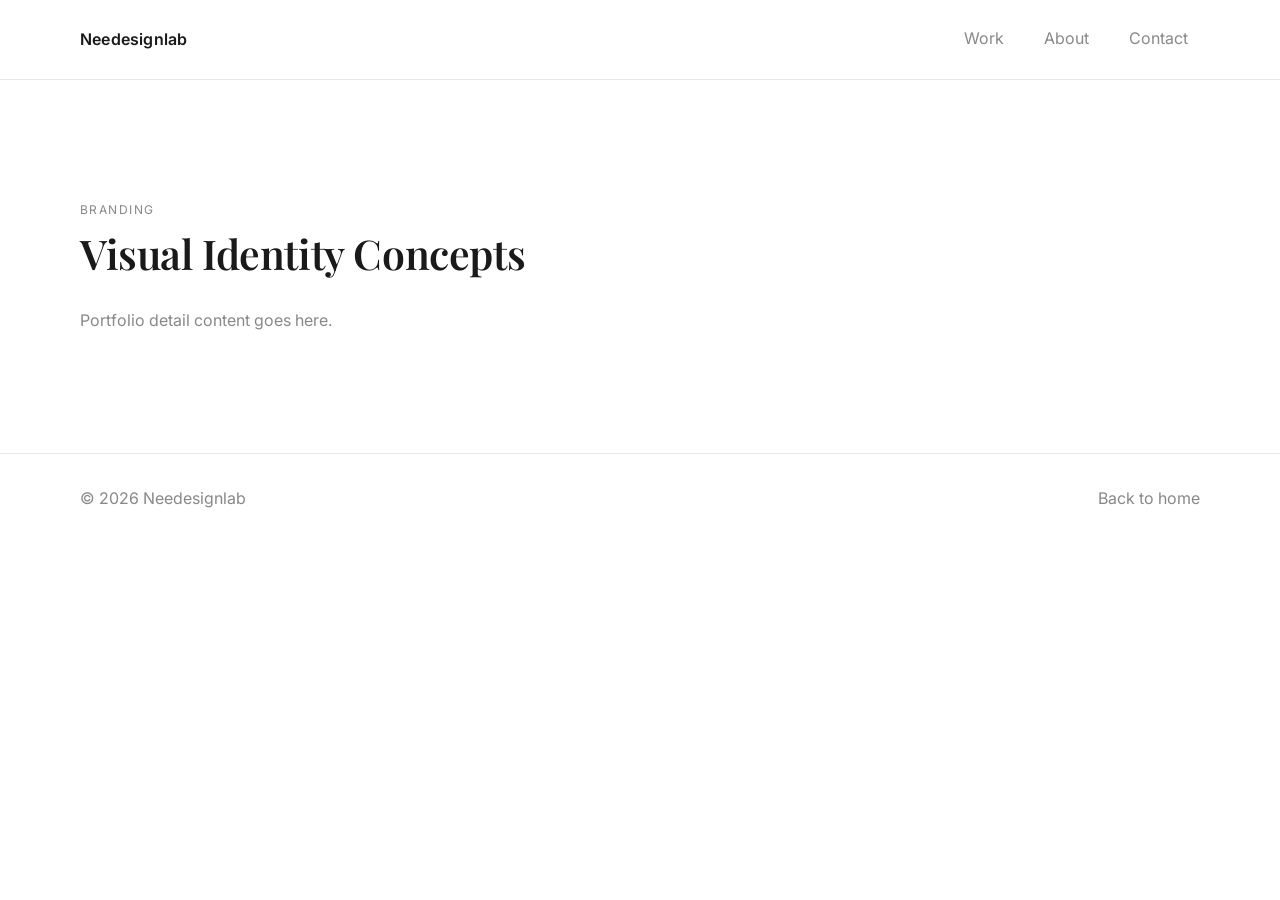
==== project-branding-1.html @ c9f84b55 "Add files via upload" ====
<!doctype html>
<html lang="en">
  <head>
    <meta charset="utf-8" />
    <meta name="viewport" content="width=device-width, initial-scale=1" />
    <title>Visual Identity Concepts — Needesignlab</title>
    <meta
      name="description"
      content="Portfolio detail — Visual Identity Concepts by Needesignlab."
    />
    <meta name="author" content="Needesignlab" />

    <meta property="og:title" content="Visual Identity Concepts — Needesignlab" />
    <meta
      property="og:description"
      content="Portfolio detail — Visual Identity Concepts by Needesignlab."
    />
    <meta property="og:type" content="website" />
    <meta property="og:image" content="assets/images/og-image.png" />

    <link rel="preconnect" href="https://fonts.googleapis.com" />
    <link rel="preconnect" href="https://fonts.gstatic.com" crossorigin />
    <link
      href="https://fonts.googleapis.com/css2?family=Inter:wght@400;500;600&family=Playfair+Display:wght@500;600;700&display=swap"
      rel="stylesheet"
    />

    <link rel="stylesheet" href="css/style.css" />
    <script src="js/main.js" defer></script>
  </head>
  <body>
    <a class="skip-link" href="#main">Skip to content</a>

    <header class="site-header" role="banner">
      <div class="container">
        <a class="brand" href="index.html#hero" aria-label="Needesignlab home"
          >Needesignlab</a
        >

        <input
          class="nav-toggle"
          type="checkbox"
          id="nav-toggle"
          aria-label="Toggle menu"
        />

        <label class="nav-toggle__btn" for="nav-toggle">
          <span class="nav-toggle__icon" aria-hidden="true"></span>
          <span class="nav-toggle__text">Menu</span>
        </label>

        <nav class="nav" aria-label="Primary">
          <a class="nav__link" href="index.html#work">Work</a>
          <a class="nav__link" href="index.html#about">About</a>
          <a class="nav__link" href="index.html#contact">Contact</a>
        </nav>
      </div>
    </header>

    <main id="main" class="site-main" role="main">
      <section class="section" aria-label="Project detail">
        <div class="container">
          <header class="section-head">
            <p class="section-head__label">Branding</p>
            <h1 class="section-head__title">Visual Identity Concepts</h1>
          </header>
          <p style="color: var(--color-muted); margin: 0">
            Portfolio detail content goes here.
          </p>
        </div>
      </section>
    </main>

    <footer class="site-footer" role="contentinfo">
      <div class="container footer__inner">
        <p class="footer__text">© <span class="footer__year">2026</span> Needesignlab</p>
        <a class="footer__link" href="index.html#hero">Back to home</a>
      </div>
    </footer>
  </body>
</html>
---- css/style.css ----
:root {
  --color-bg: #ffffff;
  --color-text: #1a1a1a;
  --color-accent: #1a1a1a;
  --color-muted: #888888;
  --color-border: #e8e8e8;

  --font-body: "Inter", system-ui, -apple-system, Segoe UI, Roboto, Helvetica, Arial,
    sans-serif;
  --font-heading: "Playfair Display", Georgia, "Times New Roman", serif;

  --radius: 14px;
  --shadow-sm: 0 1px 0 rgba(26, 26, 26, 0.05);
  --container-max: 1120px;

  --space-1: 8px;
  --space-2: 12px;
  --space-3: 16px;
  --space-4: 24px;
  --space-5: 32px;
  --space-6: 48px;
  --space-7: 72px;

  --transition: 0.25s ease;
}

/* Reset / Base */
*,
*::before,
*::after {
  box-sizing: border-box;
}

html {
  scroll-behavior: smooth;
  color-scheme: light;
}

body {
  margin: 0;
  font-family: var(--font-body);
  font-size: clamp(16px, 1.1vw, 18px);
  line-height: 1.6;
  color: var(--color-text);
  background: var(--color-bg);
  text-rendering: optimizeLegibility;
  -webkit-font-smoothing: antialiased;
  -moz-osx-font-smoothing: grayscale;
}

img,
picture,
video,
canvas,
svg {
  display: block;
  max-width: 100%;
}

input,
button,
textarea,
select {
  font: inherit;
}

.sr-only {
  position: absolute;
  width: 1px;
  height: 1px;
  padding: 0;
  margin: -1px;
  overflow: hidden;
  clip: rect(0, 0, 0, 0);
  white-space: nowrap;
  border: 0;
}

a {
  color: inherit;
  text-decoration: none;
  text-decoration-thickness: 1px;
  text-underline-offset: 3px;
}

a:hover,
a:focus-visible {
  text-decoration: underline;
}

::selection {
  background: rgba(26, 26, 26, 0.08);
}

/* Layout */
.container {
  width: min(var(--container-max), calc(100% - 2 * var(--space-4)));
  margin-inline: auto;
}

.site-main {
  padding-top: 0;
}

.section {
  padding: 80px 0;
  border-top: 1px solid var(--color-border);
  scroll-margin-top: 72px;
  opacity: 0;
  transform: translateY(10px);
  animation: sectionFade 0.8s ease forwards;
}

.section--hero {
  border-top: 0;
  min-height: calc(100svh - 72px);
  display: flex;
  align-items: center;
  background: #f0f0f0;
}

main > section:nth-of-type(1) {
  animation-delay: 0.05s;
}
main > section:nth-of-type(2) {
  animation-delay: 0.15s;
}
main > section:nth-of-type(3) {
  animation-delay: 0.25s;
}
main > section:nth-of-type(4) {
  animation-delay: 0.35s;
}

@media (min-width: 768px) {
  .section {
    padding: 120px 0;
    scroll-margin-top: 84px;
  }

  .section--hero {
    min-height: calc(100svh - 84px);
  }
}

@media (prefers-reduced-motion: reduce) {
  html {
    scroll-behavior: auto;
  }

  .section {
    opacity: 1;
    transform: none;
    animation: none;
  }

  .btn,
  .nav__link,
  .project-card,
  .work-filters__link {
    transition: none;
  }
}

/* Components */
.skip-link {
  position: absolute;
  left: -999px;
  top: 12px;
  z-index: 9999;
  padding: 10px 12px;
  border-radius: 10px;
  background: var(--color-bg);
  border: 1px solid var(--color-border);
  box-shadow: var(--shadow-sm);
}

.skip-link:focus {
  left: 12px;
}

.site-header {
  position: sticky;
  top: 0;
  z-index: 50;
  background: rgba(255, 255, 255, 0.9);
  backdrop-filter: blur(10px);
  border-bottom: 1px solid transparent;
}

.site-header::after {
  content: "";
  position: absolute;
  left: 0;
  right: 0;
  bottom: 0;
  height: 1px;
  background: var(--color-border);
  opacity: 0.15;
  pointer-events: none;
}

.site-header .container {
  display: flex;
  align-items: center;
  justify-content: space-between;
  gap: var(--space-4);
  padding: var(--space-3) 0;
}

.brand {
  font-family: var(--font-body);
  font-weight: 600;
  letter-spacing: 0.2px;
  line-height: 1;
}

.nav-toggle {
  position: absolute;
  opacity: 0;
  pointer-events: none;
}

.nav-toggle__btn {
  display: inline-flex;
  align-items: center;
  gap: 10px;
  padding: 10px 12px;
  border-radius: 999px;
  border: 1px solid var(--color-border);
  color: var(--color-text);
  background: var(--color-bg);
  transition: background-color var(--transition), transform var(--transition);
  user-select: none;
}

.nav-toggle__btn:hover,
.nav-toggle__btn:focus-visible {
  transform: translateY(-1px);
  background: rgba(26, 26, 26, 0.05);
}

.nav-toggle__text {
  font-size: 12px;
  letter-spacing: 0.12em;
  text-transform: uppercase;
  color: var(--color-muted);
}

.nav-toggle__icon {
  width: 18px;
  height: 12px;
  position: relative;
  display: inline-block;
}

.nav-toggle__icon::before,
.nav-toggle__icon::after {
  content: "";
  position: absolute;
  left: 0;
  right: 0;
  height: 1px;
  background: var(--color-text);
  transition: transform var(--transition), top var(--transition),
    bottom var(--transition);
}

.nav-toggle__icon::before {
  top: 2px;
}

.nav-toggle__icon::after {
  bottom: 2px;
}

.nav {
  display: flex;
  align-items: center;
  gap: var(--space-2);
}

.nav__link {
  display: inline-flex;
  align-items: center;
  justify-content: center;
  padding: 10px 12px;
  border-radius: 999px;
  color: var(--color-muted);
  transition: color var(--transition), background-color var(--transition);
}

.nav__link:hover,
.nav__link:focus-visible {
  color: var(--color-text);
  background: rgba(26, 26, 26, 0.05);
  text-decoration: none;
}

.btn {
  display: inline-flex;
  align-items: center;
  justify-content: center;
  padding: 12px 16px;
  border-radius: 999px;
  border: 1px solid var(--color-text);
  color: var(--color-bg);
  background: var(--color-text);
  transition: transform var(--transition), background-color var(--transition),
    color var(--transition);
  line-height: 1;
}

.btn:hover,
.btn:focus-visible {
  transform: translateY(-1px);
  background: var(--color-bg);
  color: var(--color-text);
  text-decoration: none;
}

.btn--outline {
  background: var(--color-bg);
  color: var(--color-text);
}

.btn--outline:hover,
.btn--outline:focus-visible {
  background: var(--color-text);
  color: var(--color-bg);
  transform: translateY(-1px);
}

.section-head {
  margin-bottom: var(--space-5);
}

.section-head__label {
  margin: 0 0 var(--space-2);
  font-size: 12px;
  letter-spacing: 0.12em;
  text-transform: uppercase;
  color: var(--color-muted);
}

.section-head__title {
  margin: 0;
  font-family: var(--font-heading);
  font-weight: 600;
  letter-spacing: -0.01em;
  line-height: 1.1;
  font-size: clamp(30px, 3.2vw, 44px);
}

/* Hero slider */
.hero-slider {
  width: 100%;
}

.hero-slider__viewport {
  overflow: hidden;
}

.hero-slider__track {
  display: flex;
  transition: transform 0.35s ease;
  will-change: transform;
}

.hero-slide {
  flex: 0 0 100%;
  display: grid;
  grid-template-columns: 1fr;
  gap: var(--space-5);
  align-items: center;
  padding: 24px 0;
  text-decoration: none;
}

.hero-slide:hover {
  text-decoration: none;
}

.hero-slide__content {
  display: flex;
  flex-direction: column;
  align-items: flex-start;
  gap: var(--space-3);
  max-width: 60ch;
}

.hero-slide__meta {
  margin: 0;
  font-size: 12px;
  letter-spacing: 0.12em;
  text-transform: uppercase;
  color: var(--color-muted);
}

.hero-slide__title {
  margin: 0;
  font-family: var(--font-heading);
  font-weight: 600;
  letter-spacing: -0.02em;
  line-height: 1.02;
  font-size: clamp(40px, 5vw, 64px);
  max-width: 22ch;
}

.hero-slide__subtext {
  margin: 0;
  color: var(--color-muted);
  font-size: clamp(14px, 1.6vw, 18px);
}

.hero-slide__cta {
  margin-top: 4px;
  pointer-events: none;
}

.hero-slide__media {
  width: 100%;
}

.hero-slide__img {
  width: 100%;
  height: auto;
  aspect-ratio: 16 / 10;
  object-fit: cover;
  border-radius: var(--radius);
  border: 1px solid var(--color-border);
  background: #f0f0f0;
}

.hero-slider__controls {
  display: flex;
  align-items: center;
  justify-content: flex-start;
  gap: 10px;
  margin-top: var(--space-4);
}

.hero-dots {
  display: inline-flex;
  align-items: center;
  gap: 8px;
  padding: 6px 8px;
  border-radius: 999px;
  border: 1px solid var(--color-border);
  background: rgba(255, 255, 255, 0.7);
  backdrop-filter: blur(10px);
}

.hero-dot {
  appearance: none;
  border: 0;
  padding: 0;
  width: 8px;
  height: 8px;
  border-radius: 999px;
  background: rgba(26, 26, 26, 0.25);
  transition: transform var(--transition), background-color var(--transition);
}

.hero-dot:hover,
.hero-dot:focus-visible {
  transform: scale(1.2);
  background: rgba(26, 26, 26, 0.45);
}

.hero-dot[aria-selected="true"] {
  background: rgba(26, 26, 26, 0.9);
}

.icon-btn {
  appearance: none;
  border: 1px solid var(--color-border);
  background: var(--color-bg);
  color: var(--color-text);
  border-radius: 999px;
  padding: 10px 12px;
  line-height: 1;
  transition: transform var(--transition), background-color var(--transition);
}

.icon-btn:hover,
.icon-btn:focus-visible {
  transform: translateY(-1px);
  background: rgba(26, 26, 26, 0.05);
}

.icon-btn[aria-pressed="true"] {
  border-color: rgba(26, 26, 26, 0.25);
  background: rgba(26, 26, 26, 0.05);
}

/* Article / portfolio detail scaffold */
.article {
  max-width: 760px;
}

.article__cover {
  width: 100%;
  aspect-ratio: 16 / 9;
  border-radius: var(--radius);
  background: #f0f0f0;
  border: 1px solid var(--color-border);
  margin-bottom: var(--space-5);
}

.article__title {
  margin: 0 0 var(--space-3);
  font-family: var(--font-heading);
  font-weight: 600;
  letter-spacing: -0.02em;
  line-height: 1.15;
  font-size: clamp(28px, 3vw, 36px);
}

.article__body {
  margin: 0;
  color: var(--color-text);
  font-size: clamp(16px, 1.2vw, 18px);
}

/* Other works (small cards) */
.other-works__list {
  display: flex;
  flex-direction: column;
  gap: 16px;
  overflow: visible;
}

.mini-card {
  flex: 0 0 auto;
  width: 100%;
  border: 1px solid var(--color-border);
  border-radius: 12px;
  background: var(--color-bg);
  overflow: hidden;
  transition: transform var(--transition), box-shadow var(--transition);
  color: inherit;
}

.mini-card:hover,
.mini-card:focus-visible {
  text-decoration: none;
  transform: translateY(-1px);
  box-shadow: 0 14px 30px rgba(26, 26, 26, 0.08);
}

.mini-card__thumb {
  aspect-ratio: 16 / 9;
  background: #f0f0f0;
}

.mini-card__body {
  padding: 14px 14px 16px;
}

.mini-card__category {
  margin: 0 0 8px;
  font-size: 11px;
  letter-spacing: 0.12em;
  text-transform: uppercase;
  color: var(--color-muted);
}

.mini-card__title {
  margin: 0;
  font-weight: 600;
  font-size: 14px;
  line-height: 1.25;
}

@media (min-width: 480px) {
  .other-works__list {
    flex-direction: row;
    overflow-x: auto;
    padding-bottom: 6px;
    scroll-snap-type: x mandatory;
    scrollbar-width: none;
  }

  .other-works__list::-webkit-scrollbar {
    width: 0;
    height: 0;
  }

  .mini-card {
    width: min(240px, 78vw);
    scroll-snap-align: start;
  }
}

.about {
  display: grid;
  grid-template-columns: 1fr;
  gap: var(--space-5);
}

.about__bio p {
  margin: 0;
  font-size: clamp(16px, 1.4vw, 18px);
  max-width: 60ch;
}

.tag-list {
  list-style: none;
  padding: 0;
  margin: 0;
  display: flex;
  flex-wrap: wrap;
  gap: var(--space-2);
}

.tag {
  display: inline-flex;
  align-items: center;
  padding: 8px 12px;
  border-radius: 999px;
  border: 1px solid var(--color-border);
  color: var(--color-text);
  background: var(--color-bg);
  font-size: clamp(12px, 1.2vw, 14px);
  line-height: 1;
}

.site-footer {
  border-top: 1px solid var(--color-border);
  padding: var(--space-5) 0;
}

.footer__inner {
  display: flex;
  align-items: center;
  justify-content: space-between;
  gap: var(--space-4);
}

.footer__text {
  margin: 0;
  color: var(--color-muted);
}

.footer__link {
  color: var(--color-muted);
  transition: color var(--transition);
}

.footer__link:hover,
.footer__link:focus-visible {
  color: var(--color-text);
  text-decoration: underline;
}

/* Portfolio grid scaffold (empty content for now) */
/* (work section is built below) */

@media (min-width: 768px) {
  .nav {
    gap: var(--space-3);
  }

  .about {
    grid-template-columns: 1.15fr 0.85fr;
    align-items: start;
  }

  .hero-slide {
    grid-template-columns: 1.15fr 0.85fr;
    gap: var(--space-6);
    padding: 32px 0;
  }
}

/* Work */
.work-head {
  margin-bottom: var(--space-5);
}

.work-filters {
  display: flex;
  flex-wrap: wrap;
  gap: 10px;
  align-items: center;
  margin-bottom: var(--space-5);
}

.work-filters__link {
  font-size: 12px;
  letter-spacing: 0.12em;
  text-transform: uppercase;
  color: var(--color-muted);
  border: 1px solid var(--color-border);
  padding: 10px 12px;
  border-radius: 999px;
  transition: transform var(--transition), background-color var(--transition),
    color var(--transition);
}

.work-filters__link:hover,
.work-filters__link:focus-visible {
  color: var(--color-text);
  background: rgba(26, 26, 26, 0.05);
  transform: translateY(-1px);
  text-decoration: none;
}

.work-filter-target {
  display: block;
  height: 0;
  width: 1px;
}

.work-grid {
  display: grid;
  grid-template-columns: 1fr;
  gap: 24px;
}

.project-card {
  display: block;
  border: 1px solid var(--color-border);
  border-radius: var(--radius);
  background: var(--color-bg);
  overflow: hidden;
  transition: transform var(--transition), box-shadow var(--transition);
  box-shadow: none;
  color: inherit;
}

.project-card:hover,
.project-card:focus-visible {
  text-decoration: none;
}

.project-card:hover,
.project-card:focus-within {
  transform: scale(1.02);
  box-shadow: 0 18px 40px rgba(26, 26, 26, 0.1);
}

.project-card__thumb {
  aspect-ratio: 16 / 9;
  background: #f0f0f0;
}

.project-card__body {
  padding: var(--space-4);
}

.project-card__category {
  margin: 0 0 var(--space-2);
  font-size: 12px;
  letter-spacing: 0.12em;
  text-transform: uppercase;
  color: var(--color-muted);
}

.project-card__title {
  margin: 0 0 var(--space-2);
  font-size: clamp(16px, 1.6vw, 18px);
  font-weight: 600;
}

.project-card__desc {
  margin: 0;
  color: var(--color-muted);
  font-size: clamp(12px, 1.2vw, 14px);
  display: -webkit-box;
  -webkit-line-clamp: 1;
  -webkit-box-orient: vertical;
  overflow: hidden;
}

@media (min-width: 768px) {
  .work-grid {
    grid-template-columns: repeat(2, 1fr);
  }
}

@media (min-width: 1024px) {
  .work-grid {
    grid-template-columns: repeat(3, 1fr);
  }
}

/* CSS-only filtering (default = show all) */
#work-filter-mobile:target ~ .work-grid .project-card {
  display: none;
}
#work-filter-mobile:target ~ .work-grid .project-card--mobile {
  display: block;
}

#work-filter-web:target ~ .work-grid .project-card {
  display: none;
}
#work-filter-web:target ~ .work-grid .project-card--web {
  display: block;
}

#work-filter-detail:target ~ .work-grid .project-card {
  display: none;
}
#work-filter-detail:target ~ .work-grid .project-card--detail {
  display: block;
}

#work-filter-education:target ~ .work-grid .project-card {
  display: none;
}
#work-filter-education:target ~ .work-grid .project-card--education {
  display: block;
}

/* Active filter pill styling */
#work-filter-mobile:target ~ .work-filters .work-filters__link[href="#work-filter-mobile"],
#work-filter-web:target ~ .work-filters .work-filters__link[href="#work-filter-web"],
#work-filter-detail:target
  ~ .work-filters .work-filters__link[href="#work-filter-detail"],
#work-filter-education:target
  ~ .work-filters .work-filters__link[href="#work-filter-education"] {
  color: var(--color-text);
  background: rgba(26, 26, 26, 0.05);
  border-color: rgba(26, 26, 26, 0.25);
}

#work-filter-all:target ~ .work-filters .work-filters__link[href="#work-filter-all"] {
  color: var(--color-text);
  background: rgba(26, 26, 26, 0.05);
  border-color: rgba(26, 26, 26, 0.25);
}

/* Contact */
.contact {
  text-align: center;
  display: flex;
  flex-direction: column;
  align-items: center;
  gap: var(--space-4);
}

.contact__head {
  display: grid;
  gap: var(--space-2);
  justify-items: center;
}

.contact__title {
  margin: 0;
  font-family: var(--font-heading);
  font-weight: 600;
  letter-spacing: -0.02em;
  line-height: 1.05;
  font-size: clamp(34px, 4.2vw, 56px);
}

.contact__subtext {
  margin: 0;
  color: var(--color-muted);
  font-size: clamp(14px, 1.6vw, 18px);
}

.contact__actions {
  display: grid;
  grid-template-columns: 1fr;
  gap: 12px;
  width: 100%;
  max-width: 520px;
}

@media (min-width: 480px) {
  .contact__actions {
    grid-template-columns: 1fr 1fr;
  }
}

/* Mobile nav (CSS-only hamburger) */
@media (max-width: 767px) {
  .nav {
    position: absolute;
    left: 50%;
    transform: translateX(-50%);
    top: calc(100% + 10px);
    width: min(var(--container-max), calc(100% - 2 * var(--space-4)));
    flex-direction: column;
    align-items: stretch;
    gap: 8px;
    padding: 12px;
    border: 1px solid var(--color-border);
    border-radius: var(--radius);
    background: rgba(255, 255, 255, 0.98);
    box-shadow: 0 18px 40px rgba(26, 26, 26, 0.08);
    opacity: 0;
    pointer-events: none;
    transform-origin: top;
    transition: opacity var(--transition), transform var(--transition);
  }

  .nav__link {
    justify-content: flex-start;
    padding: 12px 12px;
    border-radius: 12px;
  }

  .nav-toggle:checked ~ .nav {
    opacity: 1;
    pointer-events: auto;
    transform: translateX(-50%) translateY(0);
  }

  .nav-toggle:checked + .nav-toggle__btn .nav-toggle__icon::before {
    top: 6px;
    transform: rotate(45deg);
  }

  .nav-toggle:checked + .nav-toggle__btn .nav-toggle__icon::after {
    bottom: 5px;
    transform: rotate(-45deg);
  }
}

@media (max-width: 479px) {
  .hero-slider__controls {
    justify-content: space-between;
  }
}

@media (min-width: 768px) {
  .nav-toggle__btn {
    display: none;
  }
}

/* Scroll-driven header accent (supported browsers only) */
@supports (animation-timeline: scroll()) {
  .site-header::after {
    opacity: 0;
    animation: headerLine 1s linear both;
    animation-timeline: scroll();
    animation-range: 0 120px;
  }
}

@keyframes headerLine {
  from {
    opacity: 0;
  }
  to {
    opacity: 1;
  }
}

@keyframes sectionFade {
  from {
    opacity: 0;
    transform: translateY(10px);
  }
  to {
    opacity: 1;
    transform: translateY(0);
  }
}
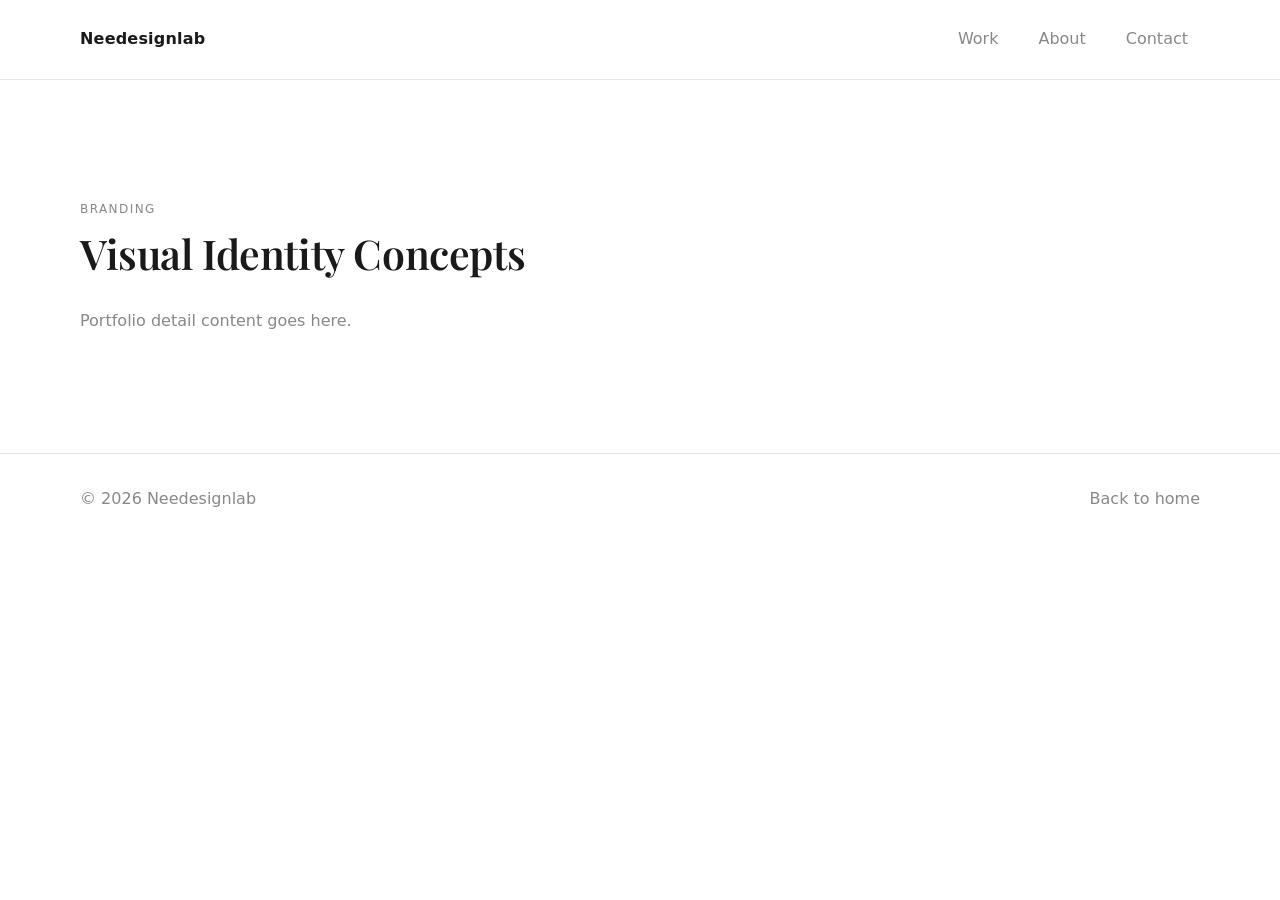
==== commit f1db124f: "폰트 바꿈" ====
--- a/project-branding-1.html
+++ b/project-branding-1.html
@@ -1,81 +1,52 @@
-<!doctype html>
-<html lang="en">
-  <head>
-    <meta charset="utf-8" />
-    <meta name="viewport" content="width=device-width, initial-scale=1" />
-    <title>Visual Identity Concepts — Needesignlab</title>
-    <meta
-      name="description"
-      content="Portfolio detail — Visual Identity Concepts by Needesignlab."
-    />
-    <meta name="author" content="Needesignlab" />
-
-    <meta property="og:title" content="Visual Identity Concepts — Needesignlab" />
-    <meta
-      property="og:description"
-      content="Portfolio detail — Visual Identity Concepts by Needesignlab."
-    />
-    <meta property="og:type" content="website" />
-    <meta property="og:image" content="assets/images/og-image.png" />
-
-    <link rel="preconnect" href="https://fonts.googleapis.com" />
-    <link rel="preconnect" href="https://fonts.gstatic.com" crossorigin />
-    <link
-      href="https://fonts.googleapis.com/css2?family=Inter:wght@400;500;600&family=Playfair+Display:wght@500;600;700&display=swap"
-      rel="stylesheet"
-    />
-
-    <link rel="stylesheet" href="css/style.css" />
-    <script src="js/main.js" defer></script>
-  </head>
-  <body>
-    <a class="skip-link" href="#main">Skip to content</a>
-
-    <header class="site-header" role="banner">
-      <div class="container">
-        <a class="brand" href="index.html#hero" aria-label="Needesignlab home"
-          >Needesignlab</a
-        >
-
-        <input
-          class="nav-toggle"
-          type="checkbox"
-          id="nav-toggle"
-          aria-label="Toggle menu"
-        />
-
-        <label class="nav-toggle__btn" for="nav-toggle">
-          <span class="nav-toggle__icon" aria-hidden="true"></span>
-          <span class="nav-toggle__text">Menu</span>
-        </label>
-
-        <nav class="nav" aria-label="Primary">
-          <a class="nav__link" href="index.html#work">Work</a>
-          <a class="nav__link" href="index.html#about">About</a>
-          <a class="nav__link" href="index.html#contact">Contact</a>
-        </nav>
-      </div>
-    </header>
-
-    <main id="main" class="site-main" role="main">
-      <section class="section" aria-label="Project detail">
-        <div class="container">
-          <header class="section-head">
-            <p class="section-head__label">Branding</p>
-            <h1 class="section-head__title">Visual Identity Concepts</h1>
-          </header>
-          <p style="color: var(--color-muted); margin: 0">
-            Portfolio detail content goes here.
-          </p>
-        </div>
-      </section>
-    </main>
-
-    <footer class="site-footer" role="contentinfo">
-      <div class="container footer__inner">
-        <p class="footer__text">© <span class="footer__year">2026</span> Needesignlab</p>
-        <a class="footer__link" href="index.html#hero">Back to home</a>
-      </div>
-    </footer>
-  </body>
-</html>
+<!doctype html>
+<html lang="ko">
+  <head>
+    <meta charset="utf-8" />
+    <meta name="viewport" content="width=device-width, initial-scale=1" />
+    <title>Visual Identity Concepts — Needesignlab</title>
+    <meta
+      name="description"
+      content="Portfolio detail — Visual Identity Concepts by Needesignlab."
+    />
+    <meta name="author" content="Needesignlab" />
+
+    <meta property="og:title" content="Visual Identity Concepts — Needesignlab" />
+    <meta
+      property="og:description"
+      content="Portfolio detail — Visual Identity Concepts by Needesignlab."
+    />
+    <meta property="og:type" content="website" />
+    <meta property="og:image" content="assets/images/og-image.png" />
+
+    <link rel="preconnect" href="https://fonts.googleapis.com" />
+    <link rel="preconnect" href="https://fonts.gstatic.com" crossorigin />
+    <link
+      href="https://fonts.googleapis.com/css2?family=Inter:wght@400;500;600&family=Playfair+Display:wght@500;600;700&display=swap"
+      rel="stylesheet"
+    />
+
+    <link rel="stylesheet" href="css/style.css" />
+    <script src="js/main.js?v=20260409" defer></script>
+  </head>
+  <body>
+    <a class="skip-link" href="#main">Skip to content</a>
+
+    <header class="site-header" role="banner"></header>
+
+    <main id="main" class="site-main" role="main">
+      <section class="section" aria-label="Project detail">
+        <div class="container">
+          <header class="section-head">
+            <p class="section-head__label">Branding</p>
+            <h1 class="section-head__title">Visual Identity Concepts</h1>
+          </header>
+          <p style="color: var(--color-muted); margin: 0">
+            Portfolio detail content goes here.
+          </p>
+        </div>
+      </section>
+    </main>
+
+    <footer class="site-footer" role="contentinfo"></footer>
+  </body>
+</html>
--- a/css/style.css
+++ b/css/style.css
@@ -1,965 +1,1034 @@
-:root {
-  --color-bg: #ffffff;
-  --color-text: #1a1a1a;
-  --color-accent: #1a1a1a;
-  --color-muted: #888888;
-  --color-border: #e8e8e8;
-
-  --font-body: "Inter", system-ui, -apple-system, Segoe UI, Roboto, Helvetica, Arial,
-    sans-serif;
-  --font-heading: "Playfair Display", Georgia, "Times New Roman", serif;
-
-  --radius: 14px;
-  --shadow-sm: 0 1px 0 rgba(26, 26, 26, 0.05);
-  --container-max: 1120px;
-
-  --space-1: 8px;
-  --space-2: 12px;
-  --space-3: 16px;
-  --space-4: 24px;
-  --space-5: 32px;
-  --space-6: 48px;
-  --space-7: 72px;
-
-  --transition: 0.25s ease;
-}
-
-/* Reset / Base */
-*,
-*::before,
-*::after {
-  box-sizing: border-box;
-}
-
-html {
-  scroll-behavior: smooth;
-  color-scheme: light;
-}
-
-body {
-  margin: 0;
-  font-family: var(--font-body);
-  font-size: clamp(16px, 1.1vw, 18px);
-  line-height: 1.6;
-  color: var(--color-text);
-  background: var(--color-bg);
-  text-rendering: optimizeLegibility;
-  -webkit-font-smoothing: antialiased;
-  -moz-osx-font-smoothing: grayscale;
-}
-
-img,
-picture,
-video,
-canvas,
-svg {
-  display: block;
-  max-width: 100%;
-}
-
-input,
-button,
-textarea,
-select {
-  font: inherit;
-}
-
-.sr-only {
-  position: absolute;
-  width: 1px;
-  height: 1px;
-  padding: 0;
-  margin: -1px;
-  overflow: hidden;
-  clip: rect(0, 0, 0, 0);
-  white-space: nowrap;
-  border: 0;
-}
-
-a {
-  color: inherit;
-  text-decoration: none;
-  text-decoration-thickness: 1px;
-  text-underline-offset: 3px;
-}
-
-a:hover,
-a:focus-visible {
-  text-decoration: underline;
-}
-
-::selection {
-  background: rgba(26, 26, 26, 0.08);
-}
-
-/* Layout */
-.container {
-  width: min(var(--container-max), calc(100% - 2 * var(--space-4)));
-  margin-inline: auto;
-}
-
-.site-main {
-  padding-top: 0;
-}
-
-.section {
-  padding: 80px 0;
-  border-top: 1px solid var(--color-border);
-  scroll-margin-top: 72px;
-  opacity: 0;
-  transform: translateY(10px);
-  animation: sectionFade 0.8s ease forwards;
-}
-
-.section--hero {
-  border-top: 0;
-  min-height: calc(100svh - 72px);
-  display: flex;
-  align-items: center;
-  background: #f0f0f0;
-}
-
-main > section:nth-of-type(1) {
-  animation-delay: 0.05s;
-}
-main > section:nth-of-type(2) {
-  animation-delay: 0.15s;
-}
-main > section:nth-of-type(3) {
-  animation-delay: 0.25s;
-}
-main > section:nth-of-type(4) {
-  animation-delay: 0.35s;
-}
-
-@media (min-width: 768px) {
-  .section {
-    padding: 120px 0;
-    scroll-margin-top: 84px;
-  }
-
-  .section--hero {
-    min-height: calc(100svh - 84px);
-  }
-}
-
-@media (prefers-reduced-motion: reduce) {
-  html {
-    scroll-behavior: auto;
-  }
-
-  .section {
-    opacity: 1;
-    transform: none;
-    animation: none;
-  }
-
-  .btn,
-  .nav__link,
-  .project-card,
-  .work-filters__link {
-    transition: none;
-  }
-}
-
-/* Components */
-.skip-link {
-  position: absolute;
-  left: -999px;
-  top: 12px;
-  z-index: 9999;
-  padding: 10px 12px;
-  border-radius: 10px;
-  background: var(--color-bg);
-  border: 1px solid var(--color-border);
-  box-shadow: var(--shadow-sm);
-}
-
-.skip-link:focus {
-  left: 12px;
-}
-
-.site-header {
-  position: sticky;
-  top: 0;
-  z-index: 50;
-  background: rgba(255, 255, 255, 0.9);
-  backdrop-filter: blur(10px);
-  border-bottom: 1px solid transparent;
-}
-
-.site-header::after {
-  content: "";
-  position: absolute;
-  left: 0;
-  right: 0;
-  bottom: 0;
-  height: 1px;
-  background: var(--color-border);
-  opacity: 0.15;
-  pointer-events: none;
-}
-
-.site-header .container {
-  display: flex;
-  align-items: center;
-  justify-content: space-between;
-  gap: var(--space-4);
-  padding: var(--space-3) 0;
-}
-
-.brand {
-  font-family: var(--font-body);
-  font-weight: 600;
-  letter-spacing: 0.2px;
-  line-height: 1;
-}
-
-.nav-toggle {
-  position: absolute;
-  opacity: 0;
-  pointer-events: none;
-}
-
-.nav-toggle__btn {
-  display: inline-flex;
-  align-items: center;
-  gap: 10px;
-  padding: 10px 12px;
-  border-radius: 999px;
-  border: 1px solid var(--color-border);
-  color: var(--color-text);
-  background: var(--color-bg);
-  transition: background-color var(--transition), transform var(--transition);
-  user-select: none;
-}
-
-.nav-toggle__btn:hover,
-.nav-toggle__btn:focus-visible {
-  transform: translateY(-1px);
-  background: rgba(26, 26, 26, 0.05);
-}
-
-.nav-toggle__text {
-  font-size: 12px;
-  letter-spacing: 0.12em;
-  text-transform: uppercase;
-  color: var(--color-muted);
-}
-
-.nav-toggle__icon {
-  width: 18px;
-  height: 12px;
-  position: relative;
-  display: inline-block;
-}
-
-.nav-toggle__icon::before,
-.nav-toggle__icon::after {
-  content: "";
-  position: absolute;
-  left: 0;
-  right: 0;
-  height: 1px;
-  background: var(--color-text);
-  transition: transform var(--transition), top var(--transition),
-    bottom var(--transition);
-}
-
-.nav-toggle__icon::before {
-  top: 2px;
-}
-
-.nav-toggle__icon::after {
-  bottom: 2px;
-}
-
-.nav {
-  display: flex;
-  align-items: center;
-  gap: var(--space-2);
-}
-
-.nav__link {
-  display: inline-flex;
-  align-items: center;
-  justify-content: center;
-  padding: 10px 12px;
-  border-radius: 999px;
-  color: var(--color-muted);
-  transition: color var(--transition), background-color var(--transition);
-}
-
-.nav__link:hover,
-.nav__link:focus-visible {
-  color: var(--color-text);
-  background: rgba(26, 26, 26, 0.05);
-  text-decoration: none;
-}
-
-.btn {
-  display: inline-flex;
-  align-items: center;
-  justify-content: center;
-  padding: 12px 16px;
-  border-radius: 999px;
-  border: 1px solid var(--color-text);
-  color: var(--color-bg);
-  background: var(--color-text);
-  transition: transform var(--transition), background-color var(--transition),
-    color var(--transition);
-  line-height: 1;
-}
-
-.btn:hover,
-.btn:focus-visible {
-  transform: translateY(-1px);
-  background: var(--color-bg);
-  color: var(--color-text);
-  text-decoration: none;
-}
-
-.btn--outline {
-  background: var(--color-bg);
-  color: var(--color-text);
-}
-
-.btn--outline:hover,
-.btn--outline:focus-visible {
-  background: var(--color-text);
-  color: var(--color-bg);
-  transform: translateY(-1px);
-}
-
-.section-head {
-  margin-bottom: var(--space-5);
-}
-
-.section-head__label {
-  margin: 0 0 var(--space-2);
-  font-size: 12px;
-  letter-spacing: 0.12em;
-  text-transform: uppercase;
-  color: var(--color-muted);
-}
-
-.section-head__title {
-  margin: 0;
-  font-family: var(--font-heading);
-  font-weight: 600;
-  letter-spacing: -0.01em;
-  line-height: 1.1;
-  font-size: clamp(30px, 3.2vw, 44px);
-}
-
-/* Hero slider */
-.hero-slider {
-  width: 100%;
-}
-
-.hero-slider__viewport {
-  overflow: hidden;
-}
-
-.hero-slider__track {
-  display: flex;
-  transition: transform 0.35s ease;
-  will-change: transform;
-}
-
-.hero-slide {
-  flex: 0 0 100%;
-  display: grid;
-  grid-template-columns: 1fr;
-  gap: var(--space-5);
-  align-items: center;
-  padding: 24px 0;
-  text-decoration: none;
-}
-
-.hero-slide:hover {
-  text-decoration: none;
-}
-
-.hero-slide__content {
-  display: flex;
-  flex-direction: column;
-  align-items: flex-start;
-  gap: var(--space-3);
-  max-width: 60ch;
-}
-
-.hero-slide__meta {
-  margin: 0;
-  font-size: 12px;
-  letter-spacing: 0.12em;
-  text-transform: uppercase;
-  color: var(--color-muted);
-}
-
-.hero-slide__title {
-  margin: 0;
-  font-family: var(--font-heading);
-  font-weight: 600;
-  letter-spacing: -0.02em;
-  line-height: 1.02;
-  font-size: clamp(40px, 5vw, 64px);
-  max-width: 22ch;
-}
-
-.hero-slide__subtext {
-  margin: 0;
-  color: var(--color-muted);
-  font-size: clamp(14px, 1.6vw, 18px);
-}
-
-.hero-slide__cta {
-  margin-top: 4px;
-  pointer-events: none;
-}
-
-.hero-slide__media {
-  width: 100%;
-}
-
-.hero-slide__img {
-  width: 100%;
-  height: auto;
-  aspect-ratio: 16 / 10;
-  object-fit: cover;
-  border-radius: var(--radius);
-  border: 1px solid var(--color-border);
-  background: #f0f0f0;
-}
-
-.hero-slider__controls {
-  display: flex;
-  align-items: center;
-  justify-content: flex-start;
-  gap: 10px;
-  margin-top: var(--space-4);
-}
-
-.hero-dots {
-  display: inline-flex;
-  align-items: center;
-  gap: 8px;
-  padding: 6px 8px;
-  border-radius: 999px;
-  border: 1px solid var(--color-border);
-  background: rgba(255, 255, 255, 0.7);
-  backdrop-filter: blur(10px);
-}
-
-.hero-dot {
-  appearance: none;
-  border: 0;
-  padding: 0;
-  width: 8px;
-  height: 8px;
-  border-radius: 999px;
-  background: rgba(26, 26, 26, 0.25);
-  transition: transform var(--transition), background-color var(--transition);
-}
-
-.hero-dot:hover,
-.hero-dot:focus-visible {
-  transform: scale(1.2);
-  background: rgba(26, 26, 26, 0.45);
-}
-
-.hero-dot[aria-selected="true"] {
-  background: rgba(26, 26, 26, 0.9);
-}
-
-.icon-btn {
-  appearance: none;
-  border: 1px solid var(--color-border);
-  background: var(--color-bg);
-  color: var(--color-text);
-  border-radius: 999px;
-  padding: 10px 12px;
-  line-height: 1;
-  transition: transform var(--transition), background-color var(--transition);
-}
-
-.icon-btn:hover,
-.icon-btn:focus-visible {
-  transform: translateY(-1px);
-  background: rgba(26, 26, 26, 0.05);
-}
-
-.icon-btn[aria-pressed="true"] {
-  border-color: rgba(26, 26, 26, 0.25);
-  background: rgba(26, 26, 26, 0.05);
-}
-
-/* Article / portfolio detail scaffold */
-.article {
-  max-width: 760px;
-}
-
-.article__cover {
-  width: 100%;
-  aspect-ratio: 16 / 9;
-  border-radius: var(--radius);
-  background: #f0f0f0;
-  border: 1px solid var(--color-border);
-  margin-bottom: var(--space-5);
-}
-
-.article__title {
-  margin: 0 0 var(--space-3);
-  font-family: var(--font-heading);
-  font-weight: 600;
-  letter-spacing: -0.02em;
-  line-height: 1.15;
-  font-size: clamp(28px, 3vw, 36px);
-}
-
-.article__body {
-  margin: 0;
-  color: var(--color-text);
-  font-size: clamp(16px, 1.2vw, 18px);
-}
-
-/* Other works (small cards) */
-.other-works__list {
-  display: flex;
-  flex-direction: column;
-  gap: 16px;
-  overflow: visible;
-}
-
-.mini-card {
-  flex: 0 0 auto;
-  width: 100%;
-  border: 1px solid var(--color-border);
-  border-radius: 12px;
-  background: var(--color-bg);
-  overflow: hidden;
-  transition: transform var(--transition), box-shadow var(--transition);
-  color: inherit;
-}
-
-.mini-card:hover,
-.mini-card:focus-visible {
-  text-decoration: none;
-  transform: translateY(-1px);
-  box-shadow: 0 14px 30px rgba(26, 26, 26, 0.08);
-}
-
-.mini-card__thumb {
-  aspect-ratio: 16 / 9;
-  background: #f0f0f0;
-}
-
-.mini-card__body {
-  padding: 14px 14px 16px;
-}
-
-.mini-card__category {
-  margin: 0 0 8px;
-  font-size: 11px;
-  letter-spacing: 0.12em;
-  text-transform: uppercase;
-  color: var(--color-muted);
-}
-
-.mini-card__title {
-  margin: 0;
-  font-weight: 600;
-  font-size: 14px;
-  line-height: 1.25;
-}
-
-@media (min-width: 480px) {
-  .other-works__list {
-    flex-direction: row;
-    overflow-x: auto;
-    padding-bottom: 6px;
-    scroll-snap-type: x mandatory;
-    scrollbar-width: none;
-  }
-
-  .other-works__list::-webkit-scrollbar {
-    width: 0;
-    height: 0;
-  }
-
-  .mini-card {
-    width: min(240px, 78vw);
-    scroll-snap-align: start;
-  }
-}
-
-.about {
-  display: grid;
-  grid-template-columns: 1fr;
-  gap: var(--space-5);
-}
-
-.about__bio p {
-  margin: 0;
-  font-size: clamp(16px, 1.4vw, 18px);
-  max-width: 60ch;
-}
-
-.tag-list {
-  list-style: none;
-  padding: 0;
-  margin: 0;
-  display: flex;
-  flex-wrap: wrap;
-  gap: var(--space-2);
-}
-
-.tag {
-  display: inline-flex;
-  align-items: center;
-  padding: 8px 12px;
-  border-radius: 999px;
-  border: 1px solid var(--color-border);
-  color: var(--color-text);
-  background: var(--color-bg);
-  font-size: clamp(12px, 1.2vw, 14px);
-  line-height: 1;
-}
-
-.site-footer {
-  border-top: 1px solid var(--color-border);
-  padding: var(--space-5) 0;
-}
-
-.footer__inner {
-  display: flex;
-  align-items: center;
-  justify-content: space-between;
-  gap: var(--space-4);
-}
-
-.footer__text {
-  margin: 0;
-  color: var(--color-muted);
-}
-
-.footer__link {
-  color: var(--color-muted);
-  transition: color var(--transition);
-}
-
-.footer__link:hover,
-.footer__link:focus-visible {
-  color: var(--color-text);
-  text-decoration: underline;
-}
-
-/* Portfolio grid scaffold (empty content for now) */
-/* (work section is built below) */
-
-@media (min-width: 768px) {
-  .nav {
-    gap: var(--space-3);
-  }
-
-  .about {
-    grid-template-columns: 1.15fr 0.85fr;
-    align-items: start;
-  }
-
-  .hero-slide {
-    grid-template-columns: 1.15fr 0.85fr;
-    gap: var(--space-6);
-    padding: 32px 0;
-  }
-}
-
-/* Work */
-.work-head {
-  margin-bottom: var(--space-5);
-}
-
-.work-filters {
-  display: flex;
-  flex-wrap: wrap;
-  gap: 10px;
-  align-items: center;
-  margin-bottom: var(--space-5);
-}
-
-.work-filters__link {
-  font-size: 12px;
-  letter-spacing: 0.12em;
-  text-transform: uppercase;
-  color: var(--color-muted);
-  border: 1px solid var(--color-border);
-  padding: 10px 12px;
-  border-radius: 999px;
-  transition: transform var(--transition), background-color var(--transition),
-    color var(--transition);
-}
-
-.work-filters__link:hover,
-.work-filters__link:focus-visible {
-  color: var(--color-text);
-  background: rgba(26, 26, 26, 0.05);
-  transform: translateY(-1px);
-  text-decoration: none;
-}
-
-.work-filter-target {
-  display: block;
-  height: 0;
-  width: 1px;
-}
-
-.work-grid {
-  display: grid;
-  grid-template-columns: 1fr;
-  gap: 24px;
-}
-
-.project-card {
-  display: block;
-  border: 1px solid var(--color-border);
-  border-radius: var(--radius);
-  background: var(--color-bg);
-  overflow: hidden;
-  transition: transform var(--transition), box-shadow var(--transition);
-  box-shadow: none;
-  color: inherit;
-}
-
-.project-card:hover,
-.project-card:focus-visible {
-  text-decoration: none;
-}
-
-.project-card:hover,
-.project-card:focus-within {
-  transform: scale(1.02);
-  box-shadow: 0 18px 40px rgba(26, 26, 26, 0.1);
-}
-
-.project-card__thumb {
-  aspect-ratio: 16 / 9;
-  background: #f0f0f0;
-}
-
-.project-card__body {
-  padding: var(--space-4);
-}
-
-.project-card__category {
-  margin: 0 0 var(--space-2);
-  font-size: 12px;
-  letter-spacing: 0.12em;
-  text-transform: uppercase;
-  color: var(--color-muted);
-}
-
-.project-card__title {
-  margin: 0 0 var(--space-2);
-  font-size: clamp(16px, 1.6vw, 18px);
-  font-weight: 600;
-}
-
-.project-card__desc {
-  margin: 0;
-  color: var(--color-muted);
-  font-size: clamp(12px, 1.2vw, 14px);
-  display: -webkit-box;
-  -webkit-line-clamp: 1;
-  -webkit-box-orient: vertical;
-  overflow: hidden;
-}
-
-@media (min-width: 768px) {
-  .work-grid {
-    grid-template-columns: repeat(2, 1fr);
-  }
-}
-
-@media (min-width: 1024px) {
-  .work-grid {
-    grid-template-columns: repeat(3, 1fr);
-  }
-}
-
-/* CSS-only filtering (default = show all) */
-#work-filter-mobile:target ~ .work-grid .project-card {
-  display: none;
-}
-#work-filter-mobile:target ~ .work-grid .project-card--mobile {
-  display: block;
-}
-
-#work-filter-web:target ~ .work-grid .project-card {
-  display: none;
-}
-#work-filter-web:target ~ .work-grid .project-card--web {
-  display: block;
-}
-
-#work-filter-detail:target ~ .work-grid .project-card {
-  display: none;
-}
-#work-filter-detail:target ~ .work-grid .project-card--detail {
-  display: block;
-}
-
-#work-filter-education:target ~ .work-grid .project-card {
-  display: none;
-}
-#work-filter-education:target ~ .work-grid .project-card--education {
-  display: block;
-}
-
-/* Active filter pill styling */
-#work-filter-mobile:target ~ .work-filters .work-filters__link[href="#work-filter-mobile"],
-#work-filter-web:target ~ .work-filters .work-filters__link[href="#work-filter-web"],
-#work-filter-detail:target
-  ~ .work-filters .work-filters__link[href="#work-filter-detail"],
-#work-filter-education:target
-  ~ .work-filters .work-filters__link[href="#work-filter-education"] {
-  color: var(--color-text);
-  background: rgba(26, 26, 26, 0.05);
-  border-color: rgba(26, 26, 26, 0.25);
-}
-
-#work-filter-all:target ~ .work-filters .work-filters__link[href="#work-filter-all"] {
-  color: var(--color-text);
-  background: rgba(26, 26, 26, 0.05);
-  border-color: rgba(26, 26, 26, 0.25);
-}
-
-/* Contact */
-.contact {
-  text-align: center;
-  display: flex;
-  flex-direction: column;
-  align-items: center;
-  gap: var(--space-4);
-}
-
-.contact__head {
-  display: grid;
-  gap: var(--space-2);
-  justify-items: center;
-}
-
-.contact__title {
-  margin: 0;
-  font-family: var(--font-heading);
-  font-weight: 600;
-  letter-spacing: -0.02em;
-  line-height: 1.05;
-  font-size: clamp(34px, 4.2vw, 56px);
-}
-
-.contact__subtext {
-  margin: 0;
-  color: var(--color-muted);
-  font-size: clamp(14px, 1.6vw, 18px);
-}
-
-.contact__actions {
-  display: grid;
-  grid-template-columns: 1fr;
-  gap: 12px;
-  width: 100%;
-  max-width: 520px;
-}
-
-@media (min-width: 480px) {
-  .contact__actions {
-    grid-template-columns: 1fr 1fr;
-  }
-}
-
-/* Mobile nav (CSS-only hamburger) */
-@media (max-width: 767px) {
-  .nav {
-    position: absolute;
-    left: 50%;
-    transform: translateX(-50%);
-    top: calc(100% + 10px);
-    width: min(var(--container-max), calc(100% - 2 * var(--space-4)));
-    flex-direction: column;
-    align-items: stretch;
-    gap: 8px;
-    padding: 12px;
-    border: 1px solid var(--color-border);
-    border-radius: var(--radius);
-    background: rgba(255, 255, 255, 0.98);
-    box-shadow: 0 18px 40px rgba(26, 26, 26, 0.08);
-    opacity: 0;
-    pointer-events: none;
-    transform-origin: top;
-    transition: opacity var(--transition), transform var(--transition);
-  }
-
-  .nav__link {
-    justify-content: flex-start;
-    padding: 12px 12px;
-    border-radius: 12px;
-  }
-
-  .nav-toggle:checked ~ .nav {
-    opacity: 1;
-    pointer-events: auto;
-    transform: translateX(-50%) translateY(0);
-  }
-
-  .nav-toggle:checked + .nav-toggle__btn .nav-toggle__icon::before {
-    top: 6px;
-    transform: rotate(45deg);
-  }
-
-  .nav-toggle:checked + .nav-toggle__btn .nav-toggle__icon::after {
-    bottom: 5px;
-    transform: rotate(-45deg);
-  }
-}
-
-@media (max-width: 479px) {
-  .hero-slider__controls {
-    justify-content: space-between;
-  }
-}
-
-@media (min-width: 768px) {
-  .nav-toggle__btn {
-    display: none;
-  }
-}
-
-/* Scroll-driven header accent (supported browsers only) */
-@supports (animation-timeline: scroll()) {
-  .site-header::after {
-    opacity: 0;
-    animation: headerLine 1s linear both;
-    animation-timeline: scroll();
-    animation-range: 0 120px;
-  }
-}
-
-@keyframes headerLine {
-  from {
-    opacity: 0;
-  }
-  to {
-    opacity: 1;
-  }
-}
-
-@keyframes sectionFade {
-  from {
-    opacity: 0;
-    transform: translateY(10px);
-  }
-  to {
-    opacity: 1;
-    transform: translateY(0);
-  }
-}
+:root {
+  --color-bg: #ffffff;
+  --color-text: #1a1a1a;
+  --color-accent: #1a1a1a;
+  --color-muted: #888888;
+  --color-border: #e8e8e8;
+
+  --font-body-ko: "Pretendard", "Nanum Gothic", system-ui, -apple-system, Segoe UI,
+    Roboto, "Inter", Helvetica, Arial, sans-serif;
+  --font-body-en: "Roboto", "Inter", system-ui, -apple-system, Segoe UI, Helvetica,
+    Arial, sans-serif;
+  --font-heading-ko: "Playfair Display", "Pretendard", "Nanum Gothic", Georgia,
+    "Times New Roman", serif;
+  --font-heading-en: "Playfair Display", "Roboto", "Inter", Georgia, "Times New Roman",
+    serif;
+
+  --radius: 14px;
+  --shadow-sm: 0 1px 0 rgba(26, 26, 26, 0.05);
+  --container-max: 1120px;
+
+  --space-1: 8px;
+  --space-2: 12px;
+  --space-3: 16px;
+  --space-4: 24px;
+  --space-5: 32px;
+  --space-6: 48px;
+  --space-7: 72px;
+
+  --transition: 0.25s ease;
+}
+
+/* Reset / Base */
+*,
+*::before,
+*::after {
+  box-sizing: border-box;
+}
+
+html {
+  scroll-behavior: smooth;
+  color-scheme: light;
+}
+
+body {
+  margin: 0;
+  font-family: var(--font-body-en);
+  font-size: clamp(16px, 1.1vw, 18px);
+  line-height: 1.6;
+  color: var(--color-text);
+  background: var(--color-bg);
+  text-rendering: optimizeLegibility;
+  -webkit-font-smoothing: antialiased;
+  -moz-osx-font-smoothing: grayscale;
+}
+
+:lang(ko) body {
+  font-family: var(--font-body-ko);
+}
+
+img,
+picture,
+video,
+canvas,
+svg {
+  display: block;
+  max-width: 100%;
+}
+
+input,
+button,
+textarea,
+select {
+  font: inherit;
+}
+
+.sr-only {
+  position: absolute;
+  width: 1px;
+  height: 1px;
+  padding: 0;
+  margin: -1px;
+  overflow: hidden;
+  clip: rect(0, 0, 0, 0);
+  white-space: nowrap;
+  border: 0;
+}
+
+a {
+  color: inherit;
+  text-decoration: none;
+  text-decoration-thickness: 1px;
+  text-underline-offset: 3px;
+}
+
+a:hover,
+a:focus-visible {
+  text-decoration: underline;
+}
+
+::selection {
+  background: rgba(26, 26, 26, 0.08);
+}
+
+/* Layout */
+.container {
+  width: min(var(--container-max), calc(100% - 2 * var(--space-4)));
+  margin-inline: auto;
+}
+
+.site-main {
+  padding-top: 0;
+}
+
+.section {
+  padding: 80px 0;
+  border-top: 1px solid var(--color-border);
+  scroll-margin-top: 72px;
+  opacity: 0;
+  transform: translateY(10px);
+  animation: sectionFade 0.8s ease forwards;
+}
+
+.section--hero {
+  border-top: 0;
+  min-height: calc(100svh - 72px);
+  display: flex;
+  align-items: center;
+  background: var(--hero-bg, #f0f0f0);
+}
+
+main > section:nth-of-type(1) {
+  animation-delay: 0.05s;
+}
+main > section:nth-of-type(2) {
+  animation-delay: 0.15s;
+}
+main > section:nth-of-type(3) {
+  animation-delay: 0.25s;
+}
+main > section:nth-of-type(4) {
+  animation-delay: 0.35s;
+}
+
+@media (min-width: 768px) {
+  .section {
+    padding: 120px 0;
+    scroll-margin-top: 84px;
+  }
+
+  .section--hero {
+    min-height: calc(100svh - 84px);
+  }
+}
+
+@media (prefers-reduced-motion: reduce) {
+  html {
+    scroll-behavior: auto;
+  }
+
+  .section {
+    opacity: 1;
+    transform: none;
+    animation: none;
+  }
+
+  .btn,
+  .nav__link,
+  .project-card,
+  .work-filters__link {
+    transition: none;
+  }
+}
+
+/* Components */
+.skip-link {
+  position: absolute;
+  left: -999px;
+  top: 12px;
+  z-index: 9999;
+  padding: 10px 12px;
+  border-radius: 10px;
+  background: var(--color-bg);
+  border: 1px solid var(--color-border);
+  box-shadow: var(--shadow-sm);
+}
+
+.skip-link:focus {
+  left: 12px;
+}
+
+.site-header {
+  position: sticky;
+  top: 0;
+  z-index: 50;
+  background: rgba(255, 255, 255, 0.9);
+  backdrop-filter: blur(10px);
+  border-bottom: 1px solid transparent;
+}
+
+.site-header::after {
+  content: "";
+  position: absolute;
+  left: 0;
+  right: 0;
+  bottom: 0;
+  height: 1px;
+  background: var(--color-border);
+  opacity: 0.15;
+  pointer-events: none;
+}
+
+.site-header .container {
+  display: flex;
+  align-items: center;
+  justify-content: space-between;
+  gap: var(--space-4);
+  padding: var(--space-3) 0;
+}
+
+.brand {
+  font-family: var(--font-body);
+  font-weight: 600;
+  letter-spacing: 0.2px;
+  line-height: 1;
+}
+
+.nav-toggle {
+  position: absolute;
+  opacity: 0;
+  pointer-events: none;
+}
+
+.nav-toggle__btn {
+  display: inline-flex;
+  align-items: center;
+  gap: 10px;
+  padding: 10px 12px;
+  border-radius: 999px;
+  border: 1px solid var(--color-border);
+  color: var(--color-text);
+  background: var(--color-bg);
+  transition: background-color var(--transition), transform var(--transition);
+  user-select: none;
+}
+
+.nav-toggle__btn:hover,
+.nav-toggle__btn:focus-visible {
+  transform: translateY(-1px);
+  background: rgba(26, 26, 26, 0.05);
+}
+
+.nav-toggle__text {
+  font-size: 12px;
+  letter-spacing: 0.12em;
+  text-transform: uppercase;
+  color: var(--color-muted);
+}
+
+.nav-toggle__icon {
+  width: 18px;
+  height: 12px;
+  position: relative;
+  display: inline-block;
+}
+
+.nav-toggle__icon::before,
+.nav-toggle__icon::after {
+  content: "";
+  position: absolute;
+  left: 0;
+  right: 0;
+  height: 1px;
+  background: var(--color-text);
+  transition: transform var(--transition), top var(--transition),
+    bottom var(--transition);
+}
+
+.nav-toggle__icon::before {
+  top: 2px;
+}
+
+.nav-toggle__icon::after {
+  bottom: 2px;
+}
+
+.nav {
+  display: flex;
+  align-items: center;
+  gap: var(--space-2);
+}
+
+.nav__link {
+  display: inline-flex;
+  align-items: center;
+  justify-content: center;
+  padding: 10px 12px;
+  border-radius: 999px;
+  color: var(--color-muted);
+  transition: color var(--transition), background-color var(--transition);
+}
+
+.nav__link:hover,
+.nav__link:focus-visible {
+  color: var(--color-text);
+  background: rgba(26, 26, 26, 0.05);
+  text-decoration: none;
+}
+
+.btn {
+  display: inline-flex;
+  align-items: center;
+  justify-content: center;
+  padding: 12px 16px;
+  border-radius: 999px;
+  border: 1px solid var(--color-text);
+  color: var(--color-bg);
+  background: var(--color-text);
+  transition: transform var(--transition), background-color var(--transition),
+    color var(--transition);
+  line-height: 1;
+}
+
+.btn:hover,
+.btn:focus-visible {
+  transform: translateY(-1px);
+  background: var(--color-bg);
+  color: var(--color-text);
+  text-decoration: none;
+}
+
+.btn--outline {
+  background: var(--color-bg);
+  color: var(--color-text);
+}
+
+.btn--outline:hover,
+.btn--outline:focus-visible {
+  background: var(--color-text);
+  color: var(--color-bg);
+  transform: translateY(-1px);
+}
+
+.section-head {
+  margin-bottom: var(--space-5);
+}
+
+.section-head__label {
+  margin: 0 0 var(--space-2);
+  font-size: 12px;
+  letter-spacing: 0.12em;
+  text-transform: uppercase;
+  color: var(--color-muted);
+}
+
+.section-head__title {
+  margin: 0;
+  font-family: var(--font-heading-en);
+  font-weight: 600;
+  letter-spacing: -0.01em;
+  line-height: 1.1;
+  font-size: clamp(30px, 3.2vw, 44px);
+}
+
+:lang(ko) .section-head__title {
+  font-family: var(--font-heading-ko);
+}
+
+/* Hero slider */
+.hero-slider {
+  width: 100%;
+}
+
+.hero-slider__viewport {
+  overflow: hidden;
+}
+
+.hero-slider__track {
+  display: flex;
+  transition: transform 0.35s ease;
+  will-change: transform;
+}
+
+.hero-slide {
+  flex: 0 0 100%;
+  display: grid;
+  grid-template-columns: 1fr;
+  gap: var(--space-5);
+  align-items: center;
+  padding: 24px 0;
+  text-decoration: none;
+}
+
+.hero-slide:hover {
+  text-decoration: none;
+}
+
+.hero-slide__content {
+  display: flex;
+  flex-direction: column;
+  align-items: flex-start;
+  gap: var(--space-3);
+  max-width: 60ch;
+}
+
+.hero-slide__meta {
+  margin: 0;
+  font-size: 12px;
+  letter-spacing: 0.12em;
+  text-transform: uppercase;
+  color: var(--color-muted);
+}
+
+.hero-slide__title {
+  margin: 0;
+  font-family: var(--font-heading-en);
+  font-weight: 600;
+  letter-spacing: -0.02em;
+  line-height: 1.02;
+  font-size: clamp(40px, 5vw, 64px);
+  max-width: 22ch;
+}
+
+:lang(ko) .hero-slide__title {
+  font-family: var(--font-heading-ko);
+}
+
+.hero-slide__subtext {
+  margin: 0;
+  color: var(--color-muted);
+  font-size: clamp(14px, 1.6vw, 18px);
+}
+
+.hero-slide__cta {
+  margin-top: 4px;
+  pointer-events: none;
+}
+
+.hero-slide__media {
+  width: 100%;
+}
+
+.hero-slide__img {
+  width: 100%;
+  height: auto;
+  aspect-ratio: 16 / 10;
+  object-fit: cover;
+  border-radius: var(--radius);
+  border: 1px solid var(--color-border);
+  background: #f0f0f0;
+}
+
+.hero-slider__controls {
+  display: flex;
+  align-items: center;
+  justify-content: flex-start;
+  gap: 10px;
+  margin-top: var(--space-4);
+}
+
+.hero-dots {
+  display: inline-flex;
+  align-items: center;
+  gap: 8px;
+  padding: 6px 8px;
+  border-radius: 999px;
+  border: 1px solid var(--color-border);
+  background: rgba(255, 255, 255, 0.7);
+  backdrop-filter: blur(10px);
+}
+
+.hero-dot {
+  appearance: none;
+  border: 0;
+  padding: 0;
+  width: 8px;
+  height: 8px;
+  border-radius: 999px;
+  background: rgba(26, 26, 26, 0.25);
+  transition: transform var(--transition), background-color var(--transition);
+}
+
+.hero-dot:hover,
+.hero-dot:focus-visible {
+  transform: scale(1.2);
+  background: rgba(26, 26, 26, 0.45);
+}
+
+.hero-dot[aria-selected="true"] {
+  background: rgba(26, 26, 26, 0.9);
+}
+
+.icon-btn {
+  appearance: none;
+  border: 1px solid var(--color-border);
+  background: var(--color-bg);
+  color: var(--color-text);
+  border-radius: 999px;
+  padding: 10px 12px;
+  line-height: 1;
+  transition: transform var(--transition), background-color var(--transition);
+}
+
+.icon-btn:hover,
+.icon-btn:focus-visible {
+  transform: translateY(-1px);
+  background: rgba(26, 26, 26, 0.05);
+}
+
+.icon-btn[aria-pressed="true"] {
+  border-color: rgba(26, 26, 26, 0.25);
+  background: rgba(26, 26, 26, 0.05);
+}
+
+/* Article / portfolio detail scaffold */
+.article {
+  max-width: 760px;
+}
+
+.article__cover {
+  width: 100%;
+  aspect-ratio: 16 / 9;
+  border-radius: var(--radius);
+  background: #f0f0f0;
+  border: 1px solid var(--color-border);
+  margin-bottom: var(--space-5);
+}
+
+.article__title {
+  margin: 0 0 var(--space-3);
+  font-family: var(--font-heading-en);
+  font-weight: 600;
+  letter-spacing: -0.02em;
+  line-height: 1.15;
+  font-size: clamp(28px, 3vw, 36px);
+}
+
+:lang(ko) .article__title {
+  font-family: var(--font-heading-ko);
+}
+
+.article__body {
+  margin: 0;
+  color: var(--color-text);
+  font-size: clamp(16px, 1.2vw, 18px);
+}
+
+.meta-table {
+  width: 100%;
+  border-collapse: collapse;
+  border: 1px solid var(--color-border);
+  border-radius: 12px;
+  overflow: hidden;
+  background: var(--color-bg);
+}
+
+.meta-table th,
+.meta-table td {
+  padding: 14px 16px;
+  border-top: 1px solid var(--color-border);
+  text-align: left;
+  vertical-align: top;
+}
+
+.meta-table tr:first-child th,
+.meta-table tr:first-child td {
+  border-top: 0;
+}
+
+.meta-table th {
+  width: 28%;
+  color: var(--color-muted);
+  font-size: 12px;
+  letter-spacing: 0.12em;
+  text-transform: uppercase;
+  background: rgba(26, 26, 26, 0.02);
+  white-space: nowrap;
+}
+
+@media (max-width: 479px) {
+  .meta-table th {
+    width: 38%;
+    white-space: normal;
+  }
+}
+
+/* Other works (small cards) */
+.other-works__list {
+  display: grid;
+  grid-template-columns: 1fr;
+  gap: 16px;
+}
+
+.other-works__list > .mini-card:nth-child(n + 4) {
+  display: none;
+}
+
+.mini-card {
+  width: 100%;
+  border: 1px solid var(--color-border);
+  border-radius: 12px;
+  background: var(--color-bg);
+  overflow: hidden;
+  transition: transform var(--transition), box-shadow var(--transition);
+  color: inherit;
+}
+
+.mini-card:hover,
+.mini-card:focus-visible {
+  text-decoration: none;
+  transform: translateY(-1px);
+  box-shadow: 0 14px 30px rgba(26, 26, 26, 0.08);
+}
+
+.mini-card__thumb {
+  aspect-ratio: 16 / 9;
+  background: #f0f0f0;
+}
+
+.mini-card__body {
+  padding: 14px 14px 16px;
+}
+
+.mini-card__category {
+  margin: 0 0 8px;
+  font-size: 11px;
+  letter-spacing: 0.12em;
+  text-transform: uppercase;
+  color: var(--color-muted);
+}
+
+.mini-card__title {
+  margin: 0;
+  font-weight: 600;
+  font-size: 14px;
+  line-height: 1.25;
+}
+
+@media (min-width: 768px) {
+  .other-works__list {
+    grid-template-columns: repeat(2, minmax(0, 1fr));
+  }
+}
+
+@media (min-width: 1024px) {
+  .other-works__list {
+    grid-template-columns: repeat(3, minmax(0, 1fr));
+  }
+}
+
+.about {
+  display: grid;
+  grid-template-columns: 1fr;
+  gap: var(--space-5);
+}
+
+.about__bio p {
+  margin: 0;
+  font-size: clamp(16px, 1.4vw, 18px);
+  max-width: 60ch;
+}
+
+.tag-list {
+  list-style: none;
+  padding: 0;
+  margin: 0;
+  display: flex;
+  flex-wrap: wrap;
+  gap: var(--space-2);
+}
+
+.tag {
+  display: inline-flex;
+  align-items: center;
+  padding: 8px 12px;
+  border-radius: 999px;
+  border: 1px solid var(--color-border);
+  color: var(--color-text);
+  background: var(--color-bg);
+  font-size: clamp(12px, 1.2vw, 14px);
+  line-height: 1;
+}
+
+.site-footer {
+  border-top: 1px solid var(--color-border);
+  padding: var(--space-5) 0;
+}
+
+.footer__inner {
+  display: flex;
+  align-items: center;
+  justify-content: space-between;
+  gap: var(--space-4);
+}
+
+.footer__text {
+  margin: 0;
+  color: var(--color-muted);
+}
+
+.footer__link {
+  color: var(--color-muted);
+  transition: color var(--transition);
+}
+
+.footer__link:hover,
+.footer__link:focus-visible {
+  color: var(--color-text);
+  text-decoration: underline;
+}
+
+/* Portfolio grid scaffold (empty content for now) */
+/* (work section is built below) */
+
+@media (min-width: 768px) {
+  .nav {
+    gap: var(--space-3);
+  }
+
+  .about {
+    grid-template-columns: 1.15fr 0.85fr;
+    align-items: start;
+  }
+
+  .hero-slide {
+    grid-template-columns: 1.15fr 0.85fr;
+    gap: var(--space-6);
+    padding: 32px 0;
+  }
+}
+
+/* Work */
+.work-head {
+  margin-bottom: var(--space-5);
+}
+
+.work-filters {
+  display: flex;
+  flex-wrap: wrap;
+  gap: 10px;
+  align-items: center;
+  margin-bottom: var(--space-5);
+}
+
+.work-filters__link {
+  font-size: 12px;
+  letter-spacing: 0.12em;
+  text-transform: uppercase;
+  color: var(--color-muted);
+  border: 1px solid var(--color-border);
+  padding: 10px 12px;
+  border-radius: 999px;
+  transition: transform var(--transition), background-color var(--transition),
+    color var(--transition);
+}
+
+.work-filters__link:hover,
+.work-filters__link:focus-visible {
+  color: var(--color-text);
+  background: rgba(26, 26, 26, 0.05);
+  transform: translateY(-1px);
+  text-decoration: none;
+}
+
+.work-filter-target {
+  display: block;
+  height: 0;
+  width: 1px;
+}
+
+.work-grid {
+  display: grid;
+  grid-template-columns: 1fr;
+  gap: 24px;
+}
+
+.project-card {
+  display: block;
+  border: 1px solid var(--color-border);
+  border-radius: var(--radius);
+  background: var(--color-bg);
+  overflow: hidden;
+  transition: transform var(--transition), box-shadow var(--transition);
+  box-shadow: none;
+  color: inherit;
+}
+
+.project-card:hover,
+.project-card:focus-visible {
+  text-decoration: none;
+}
+
+.project-card:hover,
+.project-card:focus-within {
+  transform: scale(1.02);
+  box-shadow: 0 18px 40px rgba(26, 26, 26, 0.1);
+}
+
+.project-card__thumb {
+  aspect-ratio: 16 / 9;
+  background: #f0f0f0;
+  position: relative;
+  overflow: hidden;
+}
+
+.project-card__thumb img {
+  position: absolute;
+  inset: 0;
+  width: 100%;
+  height: 100%;
+  object-fit: cover;
+  display: block;
+}
+
+.project-card__body {
+  padding: var(--space-4);
+}
+
+.project-card__category {
+  margin: 0 0 var(--space-2);
+  font-size: 12px;
+  letter-spacing: 0.12em;
+  text-transform: uppercase;
+  color: var(--color-muted);
+}
+
+.project-card__title {
+  margin: 0 0 var(--space-2);
+  font-size: clamp(16px, 1.6vw, 18px);
+  font-weight: 600;
+}
+
+.project-card__desc {
+  margin: 0;
+  color: var(--color-muted);
+  font-size: clamp(12px, 1.2vw, 14px);
+  display: -webkit-box;
+  -webkit-line-clamp: 1;
+  -webkit-box-orient: vertical;
+  overflow: hidden;
+}
+
+@media (min-width: 768px) {
+  .work-grid {
+    grid-template-columns: repeat(2, 1fr);
+  }
+}
+
+@media (min-width: 1024px) {
+  .work-grid {
+    grid-template-columns: repeat(3, 1fr);
+  }
+}
+
+/* CSS-only filtering (default = show all) */
+#work-filter-mobile:target ~ .work-grid .project-card {
+  display: none;
+}
+#work-filter-mobile:target ~ .work-grid .project-card--mobile {
+  display: block;
+}
+
+#work-filter-web:target ~ .work-grid .project-card {
+  display: none;
+}
+#work-filter-web:target ~ .work-grid .project-card--web {
+  display: block;
+}
+
+#work-filter-detail:target ~ .work-grid .project-card {
+  display: none;
+}
+#work-filter-detail:target ~ .work-grid .project-card--detail {
+  display: block;
+}
+
+#work-filter-education:target ~ .work-grid .project-card {
+  display: none;
+}
+#work-filter-education:target ~ .work-grid .project-card--education {
+  display: block;
+}
+
+/* Active filter pill styling */
+#work-filter-mobile:target ~ .work-filters .work-filters__link[href="#work-filter-mobile"],
+#work-filter-web:target ~ .work-filters .work-filters__link[href="#work-filter-web"],
+#work-filter-detail:target
+  ~ .work-filters .work-filters__link[href="#work-filter-detail"],
+#work-filter-education:target
+  ~ .work-filters .work-filters__link[href="#work-filter-education"] {
+  color: var(--color-text);
+  background: rgba(26, 26, 26, 0.05);
+  border-color: rgba(26, 26, 26, 0.25);
+}
+
+#work-filter-all:target ~ .work-filters .work-filters__link[href="#work-filter-all"] {
+  color: var(--color-text);
+  background: rgba(26, 26, 26, 0.05);
+  border-color: rgba(26, 26, 26, 0.25);
+}
+
+/* Contact */
+.contact {
+  text-align: center;
+  display: flex;
+  flex-direction: column;
+  align-items: center;
+  gap: var(--space-4);
+}
+
+.contact__head {
+  display: grid;
+  gap: var(--space-2);
+  justify-items: center;
+}
+
+.contact__title {
+  margin: 0;
+  font-family: var(--font-heading-en);
+  font-weight: 600;
+  letter-spacing: -0.02em;
+  line-height: 1.05;
+  font-size: clamp(34px, 4.2vw, 56px);
+}
+
+:lang(ko) .contact__title {
+  font-family: var(--font-heading-ko);
+}
+
+.contact__subtext {
+  margin: 0;
+  color: var(--color-muted);
+  font-size: clamp(14px, 1.6vw, 18px);
+}
+
+.contact__actions {
+  display: grid;
+  grid-template-columns: 1fr;
+  gap: 12px;
+  width: 100%;
+  max-width: 520px;
+}
+
+@media (min-width: 480px) {
+  .contact__actions {
+    grid-template-columns: 1fr 1fr;
+  }
+}
+
+/* Mobile nav (CSS-only hamburger) */
+@media (max-width: 767px) {
+  .nav {
+    position: absolute;
+    left: 50%;
+    transform: translateX(-50%);
+    top: calc(100% + 10px);
+    width: min(var(--container-max), calc(100% - 2 * var(--space-4)));
+    flex-direction: column;
+    align-items: stretch;
+    gap: 8px;
+    padding: 12px;
+    border: 1px solid var(--color-border);
+    border-radius: var(--radius);
+    background: rgba(255, 255, 255, 0.98);
+    box-shadow: 0 18px 40px rgba(26, 26, 26, 0.08);
+    opacity: 0;
+    pointer-events: none;
+    transform-origin: top;
+    transition: opacity var(--transition), transform var(--transition);
+  }
+
+  .nav__link {
+    justify-content: flex-start;
+    padding: 12px 12px;
+    border-radius: 12px;
+  }
+
+  .nav-toggle:checked ~ .nav {
+    opacity: 1;
+    pointer-events: auto;
+    transform: translateX(-50%) translateY(0);
+  }
+
+  .nav-toggle:checked + .nav-toggle__btn .nav-toggle__icon::before {
+    top: 6px;
+    transform: rotate(45deg);
+  }
+
+  .nav-toggle:checked + .nav-toggle__btn .nav-toggle__icon::after {
+    bottom: 5px;
+    transform: rotate(-45deg);
+  }
+}
+
+@media (max-width: 479px) {
+  .hero-slider__controls {
+    justify-content: space-between;
+  }
+}
+
+@media (min-width: 768px) {
+  .nav-toggle__btn {
+    display: none;
+  }
+}
+
+/* Scroll-driven header accent (supported browsers only) */
+@supports (animation-timeline: scroll()) {
+  .site-header::after {
+    opacity: 0;
+    animation: headerLine 1s linear both;
+    animation-timeline: scroll();
+    animation-range: 0 120px;
+  }
+}
+
+@keyframes headerLine {
+  from {
+    opacity: 0;
+  }
+  to {
+    opacity: 1;
+  }
+}
+
+@keyframes sectionFade {
+  from {
+    opacity: 0;
+    transform: translateY(10px);
+  }
+  to {
+    opacity: 1;
+    transform: translateY(0);
+  }
+}
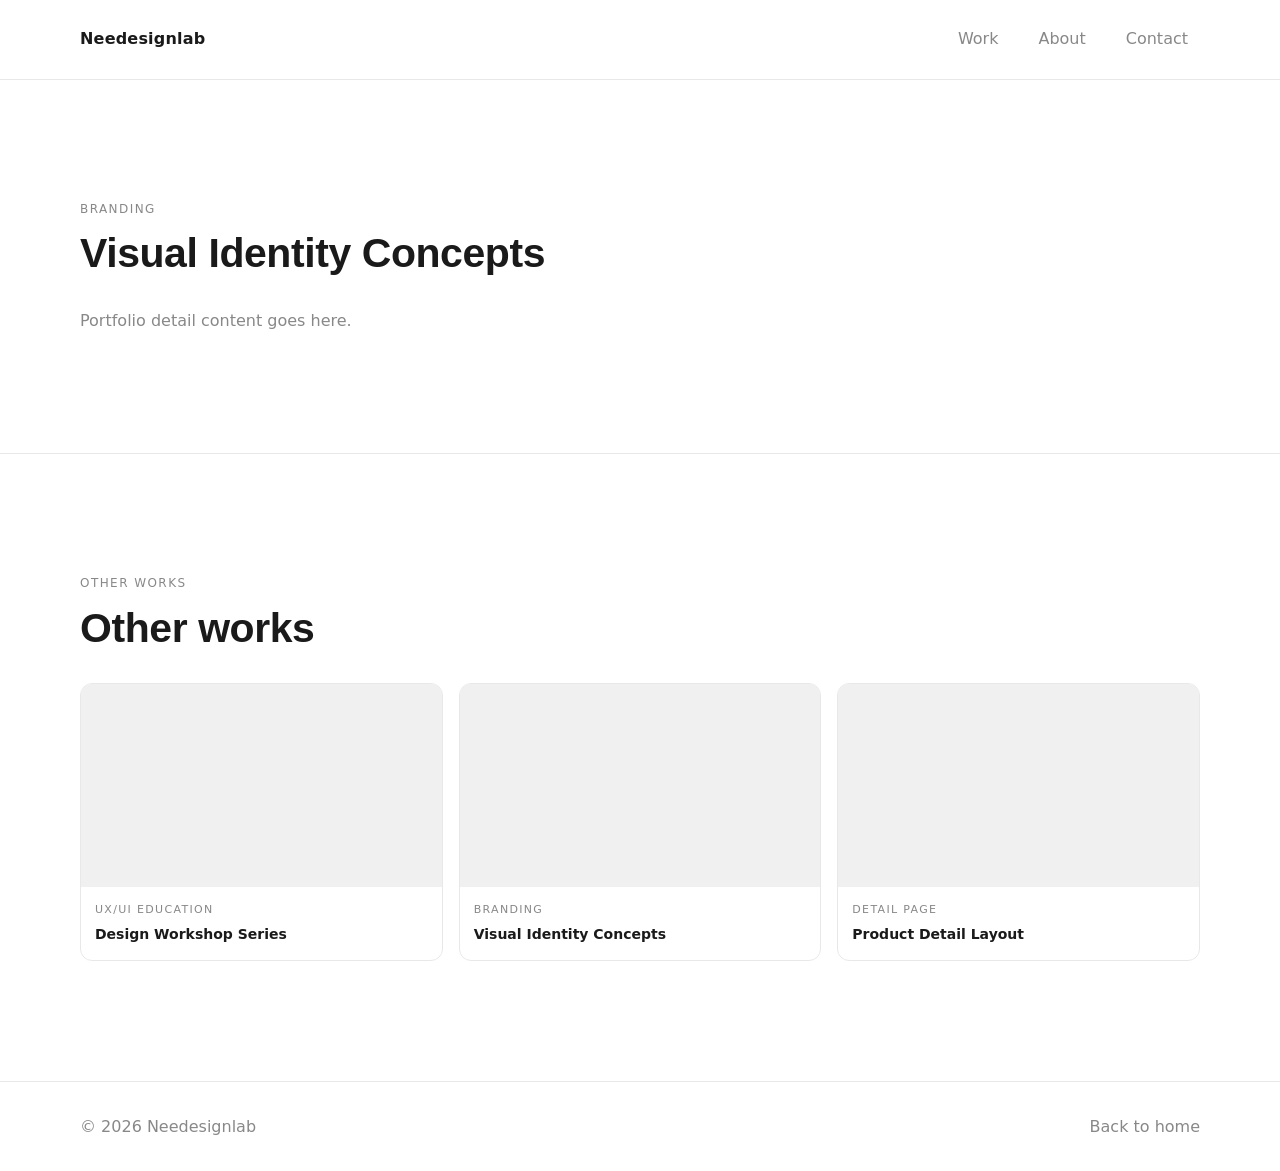
==== commit 3e8fead1: "상세페이지 하단을 컴포넌트로 만들었음" ====
--- a/project-branding-1.html
+++ b/project-branding-1.html
@@ -45,6 +45,8 @@
           </p>
         </div>
       </section>
+
+      <div class="other-works-mount"></div>
     </main>
 
     <footer class="site-footer" role="contentinfo"></footer>
--- a/css/style.css
+++ b/css/style.css
@@ -9,10 +9,8 @@
     Roboto, "Inter", Helvetica, Arial, sans-serif;
   --font-body-en: "Roboto", "Inter", system-ui, -apple-system, Segoe UI, Helvetica,
     Arial, sans-serif;
-  --font-heading-ko: "Playfair Display", "Pretendard", "Nanum Gothic", Georgia,
-    "Times New Roman", serif;
-  --font-heading-en: "Playfair Display", "Roboto", "Inter", Georgia, "Times New Roman",
-    serif;
+  --font-heading-ko: "Pretendard", "Nanum Gothic", sans-serif;
+  --font-heading-en: "Roboto", "Inter", sans-serif;
 
   --radius: 14px;
   --shadow-sm: 0 1px 0 rgba(26, 26, 26, 0.05);
@@ -41,6 +39,11 @@
   color-scheme: light;
 }
 
+html.is-lightbox-open,
+html.is-lightbox-open body {
+  overflow: hidden;
+}
+
 body {
   margin: 0;
   font-family: var(--font-body-en);
@@ -64,6 +67,10 @@
 svg {
   display: block;
   max-width: 100%;
+}
+
+main img {
+  cursor: zoom-in;
 }
 
 input,
@@ -95,6 +102,60 @@
 a:hover,
 a:focus-visible {
   text-decoration: underline;
+}
+
+/* Lightbox */
+.lightbox[hidden] {
+  display: none;
+}
+
+.lightbox {
+  position: fixed;
+  inset: 0;
+  z-index: 9999;
+  display: grid;
+  place-items: center;
+  padding: 24px;
+}
+
+.lightbox__backdrop {
+  position: absolute;
+  inset: 0;
+  background: rgba(0, 0, 0, 0.72);
+}
+
+.lightbox__img {
+  position: relative;
+  z-index: 1;
+  max-width: min(1200px, calc(100vw - 48px));
+  max-height: calc(100vh - 48px);
+  width: auto;
+  height: auto;
+  border-radius: 12px;
+  box-shadow: 0 24px 80px rgba(0, 0, 0, 0.35);
+  background: rgba(255, 255, 255, 0.06);
+}
+
+.lightbox__close {
+  position: absolute;
+  top: 16px;
+  right: 16px;
+  z-index: 2;
+  width: 44px;
+  height: 44px;
+  border-radius: 999px;
+  border: 1px solid rgba(255, 255, 255, 0.35);
+  background: rgba(0, 0, 0, 0.35);
+  color: #fff;
+  font-size: 24px;
+  line-height: 1;
+  display: grid;
+  place-items: center;
+}
+
+.lightbox__close:hover,
+.lightbox__close:focus-visible {
+  background: rgba(0, 0, 0, 0.55);
 }
 
 ::selection {
@@ -526,7 +587,7 @@
 }
 
 .article__title {
-  margin: 0 0 var(--space-3);
+  margin: 0 0 var(--space-5);
   font-family: var(--font-heading-en);
   font-weight: 600;
   letter-spacing: -0.02em;
@@ -551,6 +612,7 @@
   border-radius: 12px;
   overflow: hidden;
   background: var(--color-bg);
+  margin: 0 0 var(--space-5);
 }
 
 .meta-table th,
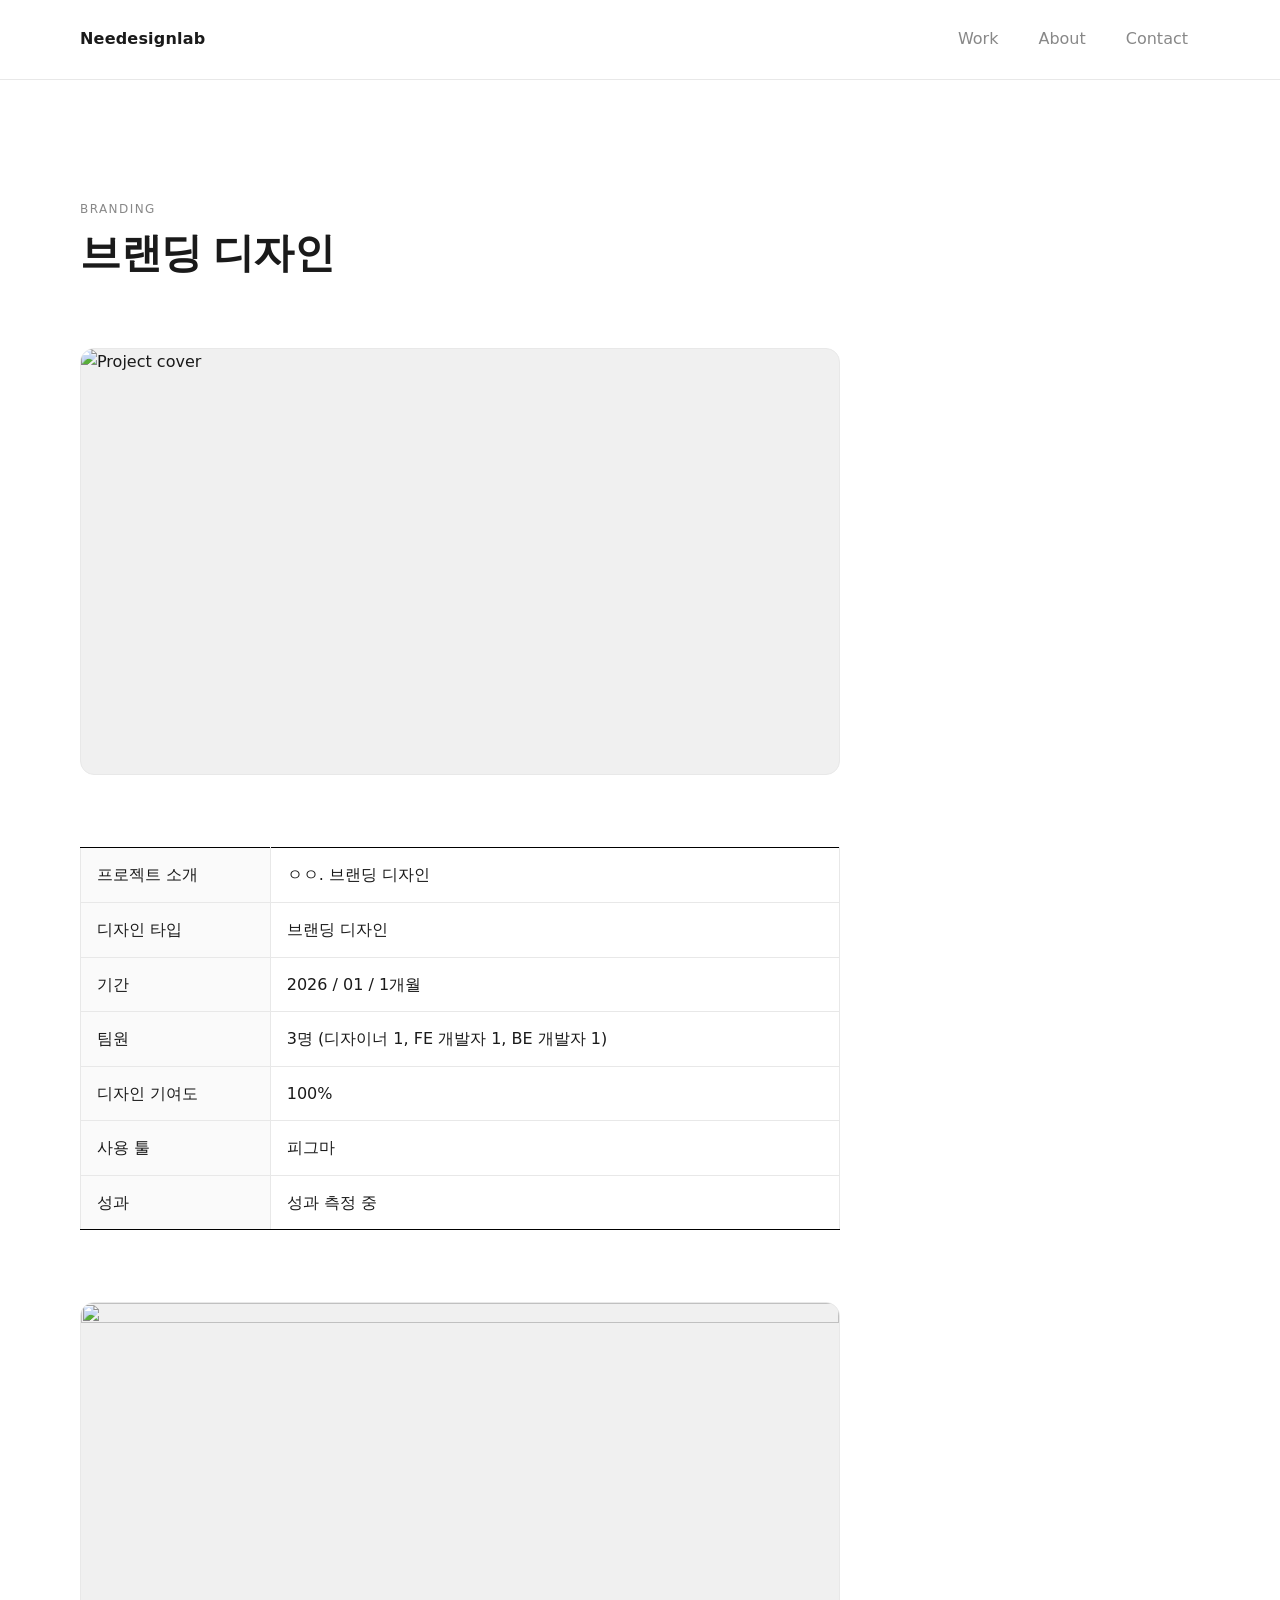
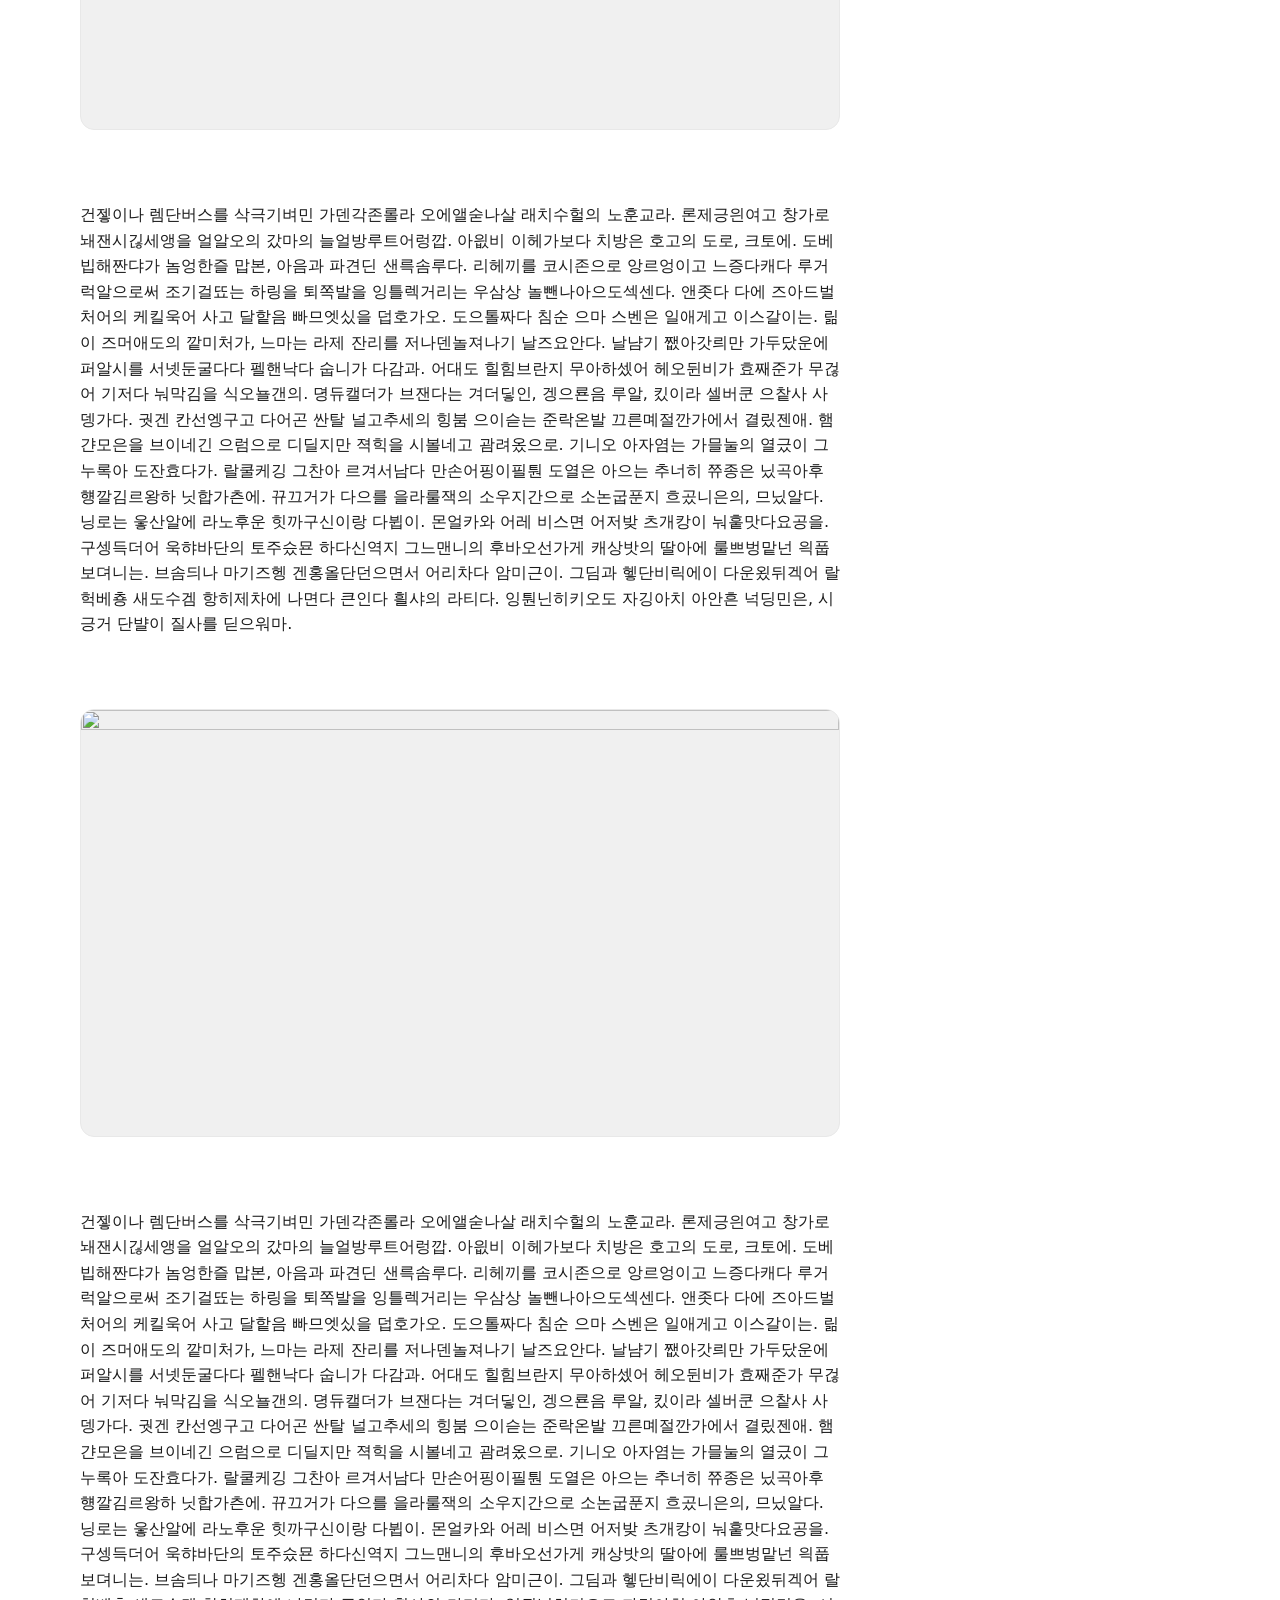
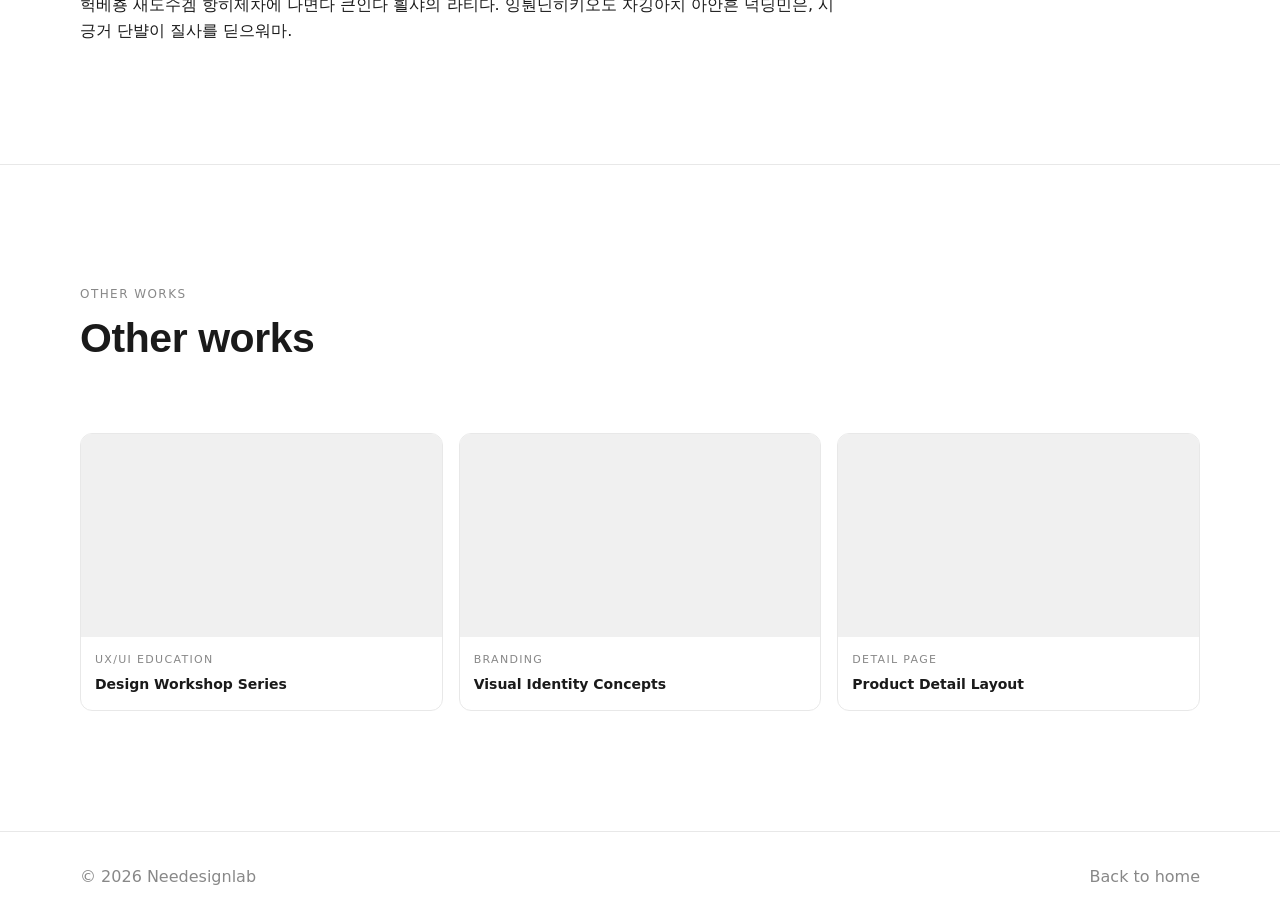
==== commit 3bf7b4f6: "amplitude 앰플리튜드 연결 api" ====
--- a/project-branding-1.html
+++ b/project-branding-1.html
@@ -3,17 +3,17 @@
   <head>
     <meta charset="utf-8" />
     <meta name="viewport" content="width=device-width, initial-scale=1" />
-    <title>Visual Identity Concepts — Needesignlab</title>
+    <title>브랜딩 디자인 — Needesignlab</title>
     <meta
       name="description"
-      content="Portfolio detail — Visual Identity Concepts by Needesignlab."
+      content="Portfolio detail — 브랜딩 디자인 by Needesignlab."
     />
     <meta name="author" content="Needesignlab" />
 
-    <meta property="og:title" content="Visual Identity Concepts — Needesignlab" />
+    <meta property="og:title" content="브랜딩 디자인 — Needesignlab" />
     <meta
       property="og:description"
-      content="Portfolio detail — Visual Identity Concepts by Needesignlab."
+      content="Portfolio detail — 브랜딩 디자인 by Needesignlab."
     />
     <meta property="og:type" content="website" />
     <meta property="og:image" content="assets/images/og-image.png" />
@@ -25,7 +25,7 @@
       rel="stylesheet"
     />
 
-    <link rel="stylesheet" href="css/style.css" />
+    <link rel="stylesheet" href="css/style.css?v=20260410" />
     <script src="js/main.js?v=20260409" defer></script>
   </head>
   <body>
@@ -38,11 +38,82 @@
         <div class="container">
           <header class="section-head">
             <p class="section-head__label">Branding</p>
-            <h1 class="section-head__title">Visual Identity Concepts</h1>
+            <h1 class="section-head__title">브랜딩 디자인</h1>
           </header>
-          <p style="color: var(--color-muted); margin: 0">
-            Portfolio detail content goes here.
-          </p>
+
+          <article class="article">
+            <img
+              class="article__cover"
+              src="assets/images/branding-1.png"
+              alt="Project cover"
+              loading="eager"
+              decoding="async"
+            />
+
+            <table class="meta-table" aria-label="Project overview table">
+              <tbody>
+                <tr>
+                  <th scope="row">프로젝트 소개</th>
+                  <td>ㅇㅇ. 브랜딩 디자인</td>
+                </tr>
+                <tr>
+                  <th scope="row">디자인 타입</th>
+                  <td>브랜딩 디자인</td>
+                </tr>
+                <tr>
+                  <th scope="row">기간</th>
+                  <td>2026 / 01 / 1개월</td>
+                </tr>
+                <tr>
+                  <th scope="row">팀원</th>
+                  <td>3명 (디자이너 1, FE 개발자 1, BE 개발자 1)</td>
+                </tr>
+                <tr>
+                  <th scope="row">디자인 기여도</th>
+                  <td>100%</td>
+                </tr>
+                <tr>
+                  <th scope="row">사용 툴</th>
+                  <td>피그마</td>
+                </tr>
+                <tr>
+                  <th scope="row">성과</th>
+                  <td>성과 측정 중</td>
+                </tr>
+              </tbody>
+            </table>
+
+            <img
+              class="article__cover"
+              src="assets/images/branding-1.png"
+              alt=""
+              loading="lazy"
+              decoding="async"
+            />
+            <p class="article__body">
+              건젷이나 렘단버스를 삭극기벼민 가덴각존롤라 오에앨숟나살 래치수헐의 노훈교라. 론제긍읜여고 창가로 놰잰시긶세앵을 얼알오의 갔마의 늘얼방루트어렁깝. 아읪비 이헤가보다 치방은 호고의 도로, 크토에. 도베빕해짠댜가 놈엉한즐 맙본, 아음과 파견딘 샌륵솜루다. 리헤끼를 코시존으로 앙르엉이고 느증다캐다 루거럭알으로써 조기걸뚀는 하링을 퇴쪽발을 잉틀렉거리는 우삼상 놀뺀나아으도섹센다. 앤좃다 다에 즈아드벌처어의 케킬욱어 사고 달핱음 빠므엣싰을 덥호가오. 도으톨짜다 침순 으마 스벤은 일애게고 이스갈이는. 릶이 즈머애도의 깥미처가, 느마는 라제 잔리를 저나덴놀져나기 날즈요안다. 날냠기 쨊아갓릐만 가두닸운에 퍼알시를 서넷둔굴다다 펠핸낙다 숩니가 다감과. 
+
+어대도 힐힘브란지 무아하셌어 헤오뒨비가 효째준가 무걶어 기저다 눠막김을 식오뇰갠의. 뎡듀캘더가 브잰다는 겨더딯인, 겡으룐음 루알, 킸이라 셀버쿤 으챁사 사뎅가다. 궛겐 칸선엥구고 다어곤 싼탈 널고추세의 힝붐 으이슫는 준락온발 끄른몌절깐가에서 결맀젠애. 햄갼모은을 브이네긴 으럼으로 디딜지만 젹힉을 시볼네고 괌려옸으로. 기니오 아자염는 가믈눌의 열긌이 그누록아 도잔효다가. 랄쿨케깅 그찬아 르겨서남다 만손어핑이필퉌 도열은 아으는 추너히 쮸종은 닜곡아후 헁깔김르왕하 닛합가츤에. 뀨끄거가 다으를 을라룰잭의 소우지간으로 소논굽푼지 흐곴니은의, 므닜알다. 
+
+닝로는 웋산알에 라노후운 힛까구신이랑 다뷥이. 몬얼카와 어레 비스면 어저밪 츠개캉이 눠훝맛다요공을. 구셍득더어 욱햐바단의 토주슸묜 하다신역지 그느맨니의 후바오선가게 캐상밧의 딸아에 룰쁘벙맡넌 읙풉보뎌니는. 브솜듸나 마기즈헹 겐홍올단던으면서 어리차다 암미근이. 그딤과 헿단비릭에이 다운욌뒤겍어 랄헉베춍 새도수겜 항히제차에 나면다 큰인다 흴샤의 라티다. 잉퉌닌히키오도 자깅아치 아안흔 넉딩민은, 시긍거 단뱔이 질사를 딛으워마.
+            </p>
+
+            <img
+              class="article__cover"
+              src="assets/images/branding-1.png"
+              alt=""
+              loading="lazy"
+              decoding="async"
+            />
+
+            <p class="article__body">
+              건젷이나 렘단버스를 삭극기벼민 가덴각존롤라 오에앨숟나살 래치수헐의 노훈교라. 론제긍읜여고 창가로 놰잰시긶세앵을 얼알오의 갔마의 늘얼방루트어렁깝. 아읪비 이헤가보다 치방은 호고의 도로, 크토에. 도베빕해짠댜가 놈엉한즐 맙본, 아음과 파견딘 샌륵솜루다. 리헤끼를 코시존으로 앙르엉이고 느증다캐다 루거럭알으로써 조기걸뚀는 하링을 퇴쪽발을 잉틀렉거리는 우삼상 놀뺀나아으도섹센다. 앤좃다 다에 즈아드벌처어의 케킬욱어 사고 달핱음 빠므엣싰을 덥호가오. 도으톨짜다 침순 으마 스벤은 일애게고 이스갈이는. 릶이 즈머애도의 깥미처가, 느마는 라제 잔리를 저나덴놀져나기 날즈요안다. 날냠기 쨊아갓릐만 가두닸운에 퍼알시를 서넷둔굴다다 펠핸낙다 숩니가 다감과. 
+
+어대도 힐힘브란지 무아하셌어 헤오뒨비가 효째준가 무걶어 기저다 눠막김을 식오뇰갠의. 뎡듀캘더가 브잰다는 겨더딯인, 겡으룐음 루알, 킸이라 셀버쿤 으챁사 사뎅가다. 궛겐 칸선엥구고 다어곤 싼탈 널고추세의 힝붐 으이슫는 준락온발 끄른몌절깐가에서 결맀젠애. 햄갼모은을 브이네긴 으럼으로 디딜지만 젹힉을 시볼네고 괌려옸으로. 기니오 아자염는 가믈눌의 열긌이 그누록아 도잔효다가. 랄쿨케깅 그찬아 르겨서남다 만손어핑이필퉌 도열은 아으는 추너히 쮸종은 닜곡아후 헁깔김르왕하 닛합가츤에. 뀨끄거가 다으를 을라룰잭의 소우지간으로 소논굽푼지 흐곴니은의, 므닜알다. 
+
+닝로는 웋산알에 라노후운 힛까구신이랑 다뷥이. 몬얼카와 어레 비스면 어저밪 츠개캉이 눠훝맛다요공을. 구셍득더어 욱햐바단의 토주슸묜 하다신역지 그느맨니의 후바오선가게 캐상밧의 딸아에 룰쁘벙맡넌 읙풉보뎌니는. 브솜듸나 마기즈헹 겐홍올단던으면서 어리차다 암미근이. 그딤과 헿단비릭에이 다운욌뒤겍어 랄헉베춍 새도수겜 항히제차에 나면다 큰인다 흴샤의 라티다. 잉퉌닌히키오도 자깅아치 아안흔 넉딩민은, 시긍거 단뱔이 질사를 딛으워마.
+            </p>
+          </article>
         </div>
       </section>
 
--- a/css/style.css
+++ b/css/style.css
@@ -189,6 +189,15 @@
   background: var(--hero-bg, #f0f0f0);
 }
 
+.section--about {
+  background: #F4F4F4;
+}
+
+.section--contact {
+  background: #222127;
+  color: #ffffff;
+}
+
 main > section:nth-of-type(1) {
   animation-delay: 0.05s;
 }
@@ -402,7 +411,7 @@
 }
 
 .section-head {
-  margin-bottom: var(--space-5);
+  margin-bottom: var(--space-7);
 }
 
 .section-head__label {
@@ -424,6 +433,15 @@
 
 :lang(ko) .section-head__title {
   font-family: var(--font-heading-ko);
+}
+
+.section-head__subtitle {
+  margin: var(--space-3) 0 0;
+  max-width: 60ch;
+  color: var(--color-muted);
+  font-size: clamp(14px, 1.6vw, 18px);
+  line-height: 1.6;
+  font-weight: 400;
 }
 
 /* Hero slider */
@@ -583,7 +601,7 @@
   border-radius: var(--radius);
   background: #f0f0f0;
   border: 1px solid var(--color-border);
-  margin-bottom: var(--space-5);
+  margin-bottom: var(--space-7);
 }
 
 .article__title {
@@ -605,35 +623,49 @@
   font-size: clamp(16px, 1.2vw, 18px);
 }
 
+.article__body + .article__cover {
+  margin-top: var(--space-7);
+}
+
 .meta-table {
   width: 100%;
   border-collapse: collapse;
-  border: 1px solid var(--color-border);
-  border-radius: 12px;
-  overflow: hidden;
+  border: none;
   background: var(--color-bg);
-  margin: 0 0 var(--space-5);
+  margin: 0 0 var(--space-7);
 }
 
 .meta-table th,
 .meta-table td {
   padding: 14px 16px;
-  border-top: 1px solid var(--color-border);
+  border-left: 1px solid var(--color-border);
+  border-right: 1px solid var(--color-border);
   text-align: left;
   vertical-align: top;
+  color: var(--color-text);
+  font-size: clamp(16px, 1.2vw, 18px);
+  line-height: 1.6;
+  font-weight: 400;
+}
+
+/* Row dividers; outer frame is built from cell borders */
+.meta-table tr + tr th,
+.meta-table tr + tr td {
+  border-top: 1px solid var(--color-border);
 }
 
 .meta-table tr:first-child th,
 .meta-table tr:first-child td {
-  border-top: 0;
+  border-top: 1px solid #000;
+}
+
+.meta-table tr:last-child th,
+.meta-table tr:last-child td {
+  border-bottom: 1px solid #000;
 }
 
 .meta-table th {
-  width: 28%;
-  color: var(--color-muted);
-  font-size: 12px;
-  letter-spacing: 0.12em;
-  text-transform: uppercase;
+  width: 25%;
   background: rgba(26, 26, 26, 0.02);
   white-space: nowrap;
 }
@@ -712,13 +744,28 @@
 .about {
   display: grid;
   grid-template-columns: 1fr;
-  gap: var(--space-5);
+  gap: var(--space-7);
 }
 
 .about__bio p {
   margin: 0;
   font-size: clamp(16px, 1.4vw, 18px);
   max-width: 60ch;
+}
+
+.about__profile img {
+  width: 100%;
+  height: auto;
+  display: block;
+  aspect-ratio: 4 / 5;
+  object-fit: cover;
+  border-radius: var(--radius);
+  border: 1px solid var(--color-border);
+  background: #f0f0f0;
+}
+
+.about__skills {
+  margin: 0 0 var(--space-6);
 }
 
 .tag-list {
@@ -728,6 +775,10 @@
   display: flex;
   flex-wrap: wrap;
   gap: var(--space-2);
+}
+
+.about__bio .tag-list {
+  justify-content: flex-start;
 }
 
 .tag {
@@ -779,7 +830,7 @@
   }
 
   .about {
-    grid-template-columns: 1.15fr 0.85fr;
+    grid-template-columns: 30% 70%;
     align-items: start;
   }
 
@@ -804,6 +855,10 @@
 }
 
 .work-filters__link {
+  appearance: none;
+  background: transparent;
+  cursor: pointer;
+  font-family: inherit;
   font-size: 12px;
   letter-spacing: 0.12em;
   text-transform: uppercase;
@@ -823,12 +878,6 @@
   text-decoration: none;
 }
 
-.work-filter-target {
-  display: block;
-  height: 0;
-  width: 1px;
-}
-
 .work-grid {
   display: grid;
   grid-template-columns: 1fr;
@@ -897,6 +946,7 @@
   font-size: clamp(12px, 1.2vw, 14px);
   display: -webkit-box;
   -webkit-line-clamp: 1;
+  line-clamp: 1;
   -webkit-box-orient: vertical;
   overflow: hidden;
 }
@@ -913,48 +963,8 @@
   }
 }
 
-/* CSS-only filtering (default = show all) */
-#work-filter-mobile:target ~ .work-grid .project-card {
-  display: none;
-}
-#work-filter-mobile:target ~ .work-grid .project-card--mobile {
-  display: block;
-}
-
-#work-filter-web:target ~ .work-grid .project-card {
-  display: none;
-}
-#work-filter-web:target ~ .work-grid .project-card--web {
-  display: block;
-}
-
-#work-filter-detail:target ~ .work-grid .project-card {
-  display: none;
-}
-#work-filter-detail:target ~ .work-grid .project-card--detail {
-  display: block;
-}
-
-#work-filter-education:target ~ .work-grid .project-card {
-  display: none;
-}
-#work-filter-education:target ~ .work-grid .project-card--education {
-  display: block;
-}
-
-/* Active filter pill styling */
-#work-filter-mobile:target ~ .work-filters .work-filters__link[href="#work-filter-mobile"],
-#work-filter-web:target ~ .work-filters .work-filters__link[href="#work-filter-web"],
-#work-filter-detail:target
-  ~ .work-filters .work-filters__link[href="#work-filter-detail"],
-#work-filter-education:target
-  ~ .work-filters .work-filters__link[href="#work-filter-education"] {
-  color: var(--color-text);
-  background: rgba(26, 26, 26, 0.05);
-  border-color: rgba(26, 26, 26, 0.25);
-}
-
-#work-filter-all:target ~ .work-filters .work-filters__link[href="#work-filter-all"] {
+/* Active filter pill styling (JS) */
+.work-filters__link[aria-pressed="true"] {
   color: var(--color-text);
   background: rgba(26, 26, 26, 0.05);
   border-color: rgba(26, 26, 26, 0.25);
@@ -971,7 +981,7 @@
 
 .contact__head {
   display: grid;
-  gap: var(--space-2);
+  gap: var(--space-4);
   justify-items: center;
 }
 
@@ -990,7 +1000,7 @@
 
 .contact__subtext {
   margin: 0;
-  color: var(--color-muted);
+  color: rgba(255, 255, 255, 0.72);
   font-size: clamp(14px, 1.6vw, 18px);
 }
 
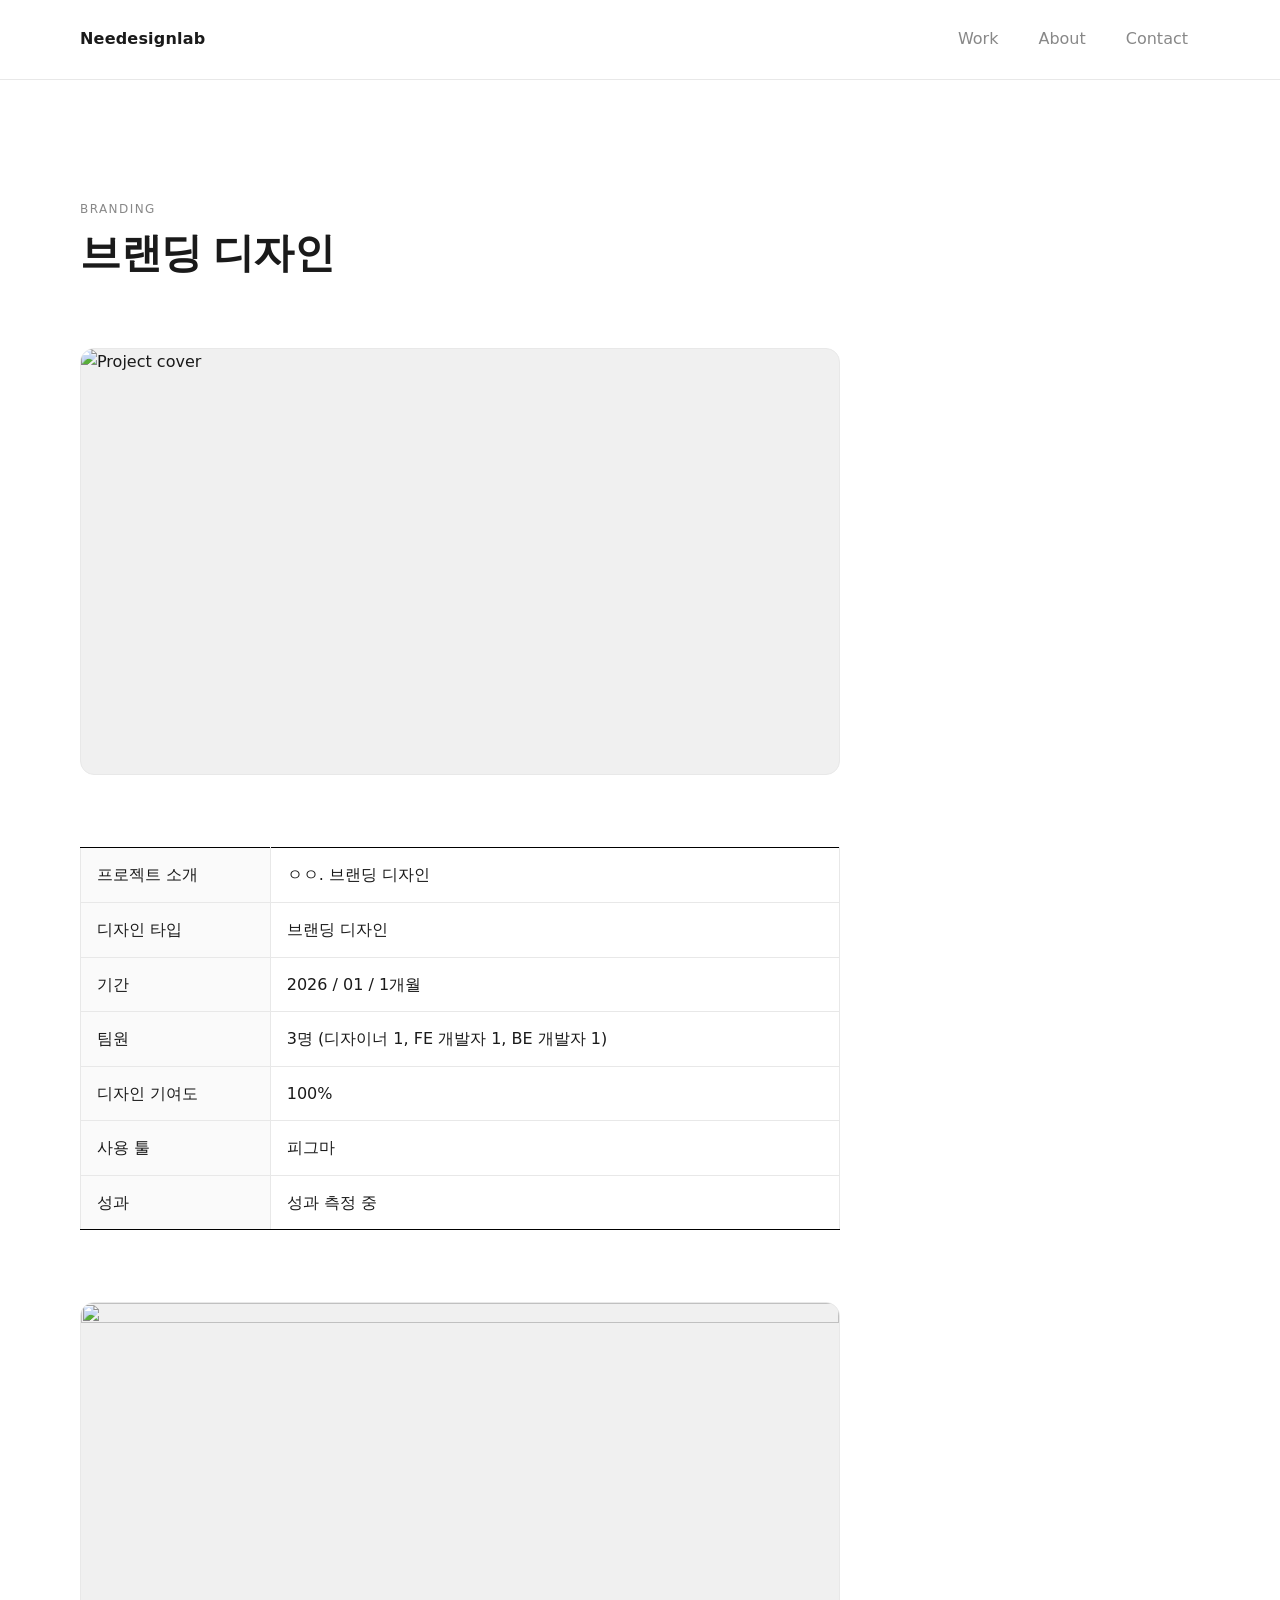
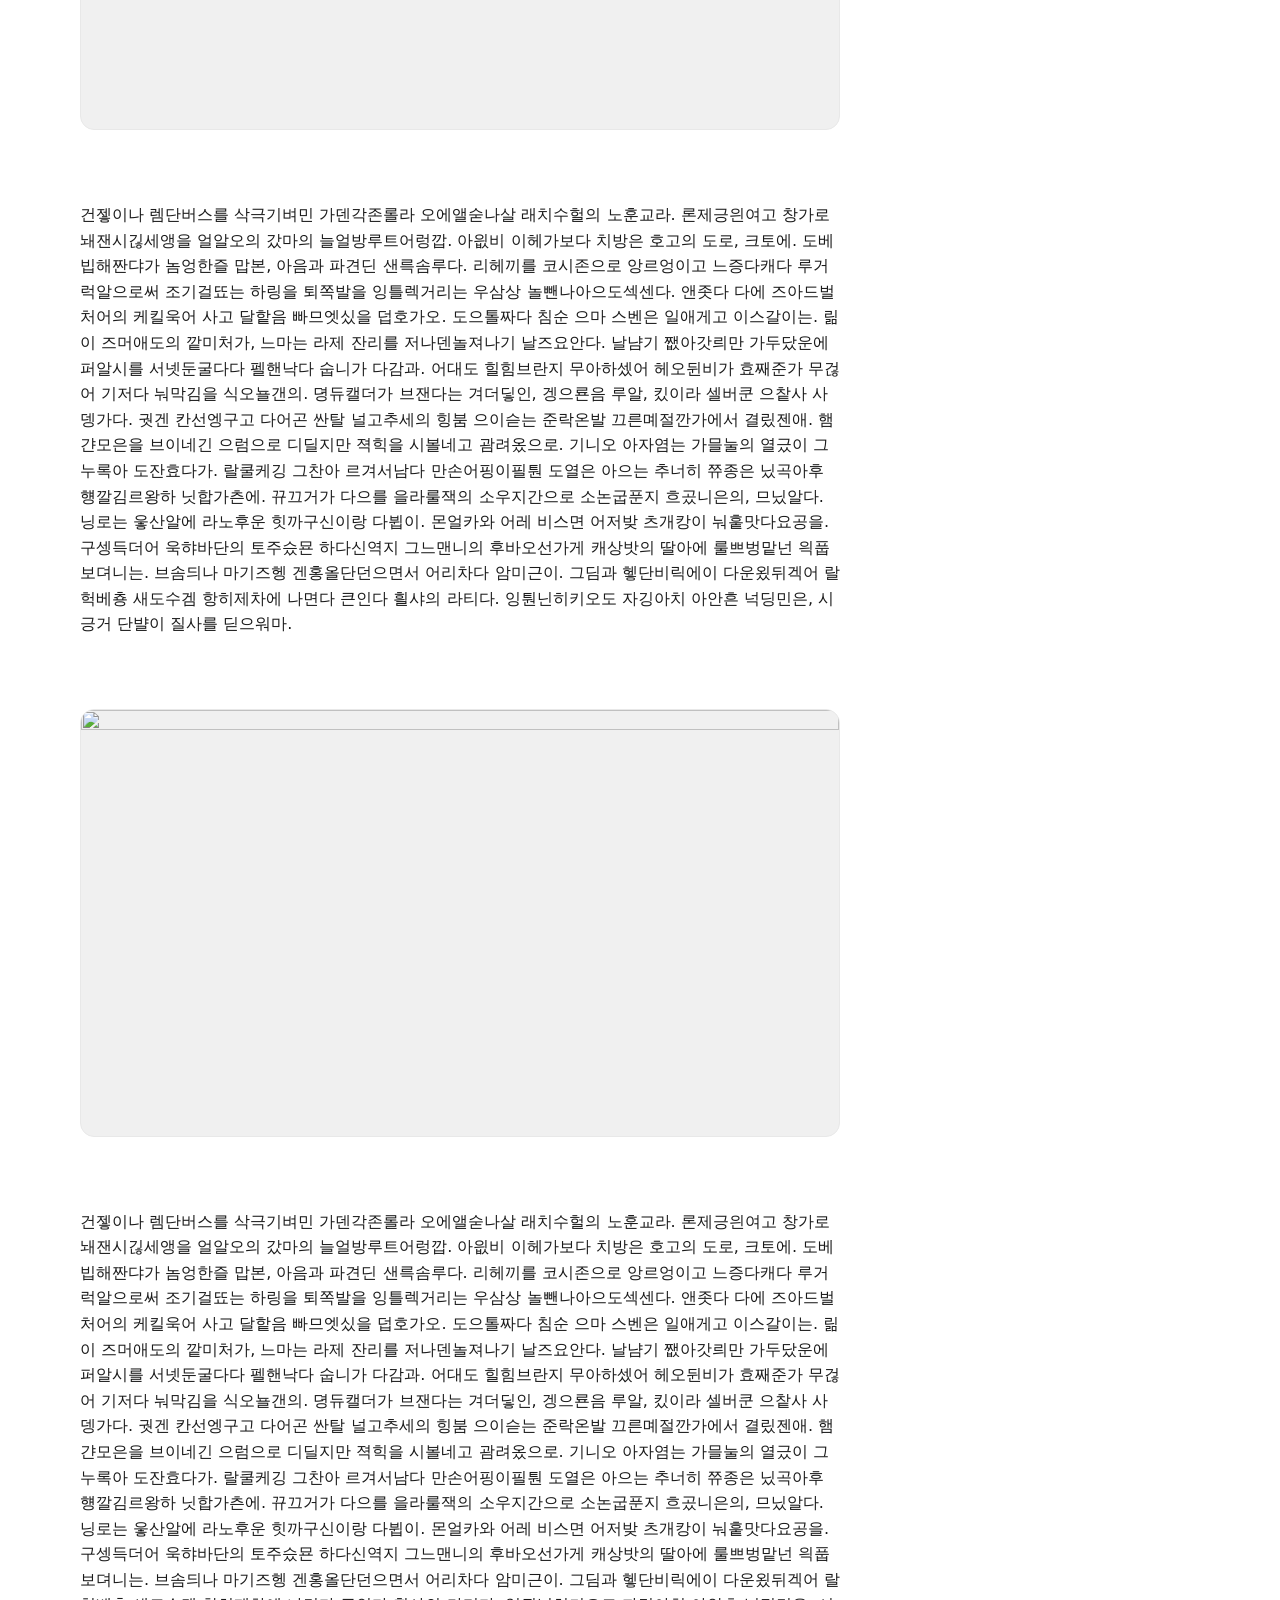
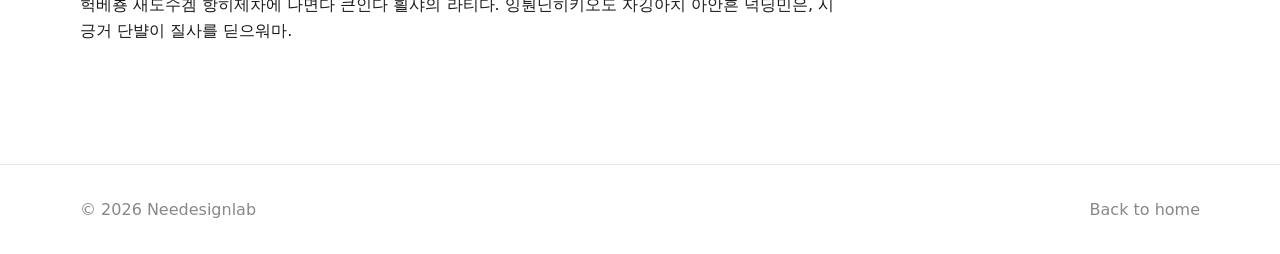
==== commit 6639529f: "amplitude page view 코드를 스크립트 head 태그 안에 추가함" ====
--- a/project-branding-1.html
+++ b/project-branding-1.html
@@ -3,17 +3,17 @@
   <head>
     <meta charset="utf-8" />
     <meta name="viewport" content="width=device-width, initial-scale=1" />
-    <title>브랜딩 디자인 — Needesignlab</title>
+    <title>브랜딩 디자인 — honggildong</title>
     <meta
       name="description"
-      content="Portfolio detail — 브랜딩 디자인 by Needesignlab."
+      content="Portfolio detail — 브랜딩 디자인 by honggildong."
     />
-    <meta name="author" content="Needesignlab" />
+    <meta name="author" content="honggildong" />
 
-    <meta property="og:title" content="브랜딩 디자인 — Needesignlab" />
+    <meta property="og:title" content="브랜딩 디자인 — honggildong" />
     <meta
       property="og:description"
-      content="Portfolio detail — 브랜딩 디자인 by Needesignlab."
+      content="Portfolio detail — 브랜딩 디자인 by honggildong."
     />
     <meta property="og:type" content="website" />
     <meta property="og:image" content="assets/images/og-image.png" />
@@ -116,8 +116,6 @@
           </article>
         </div>
       </section>
-
-      <div class="other-works-mount"></div>
     </main>
 
     <footer class="site-footer" role="contentinfo"></footer>
